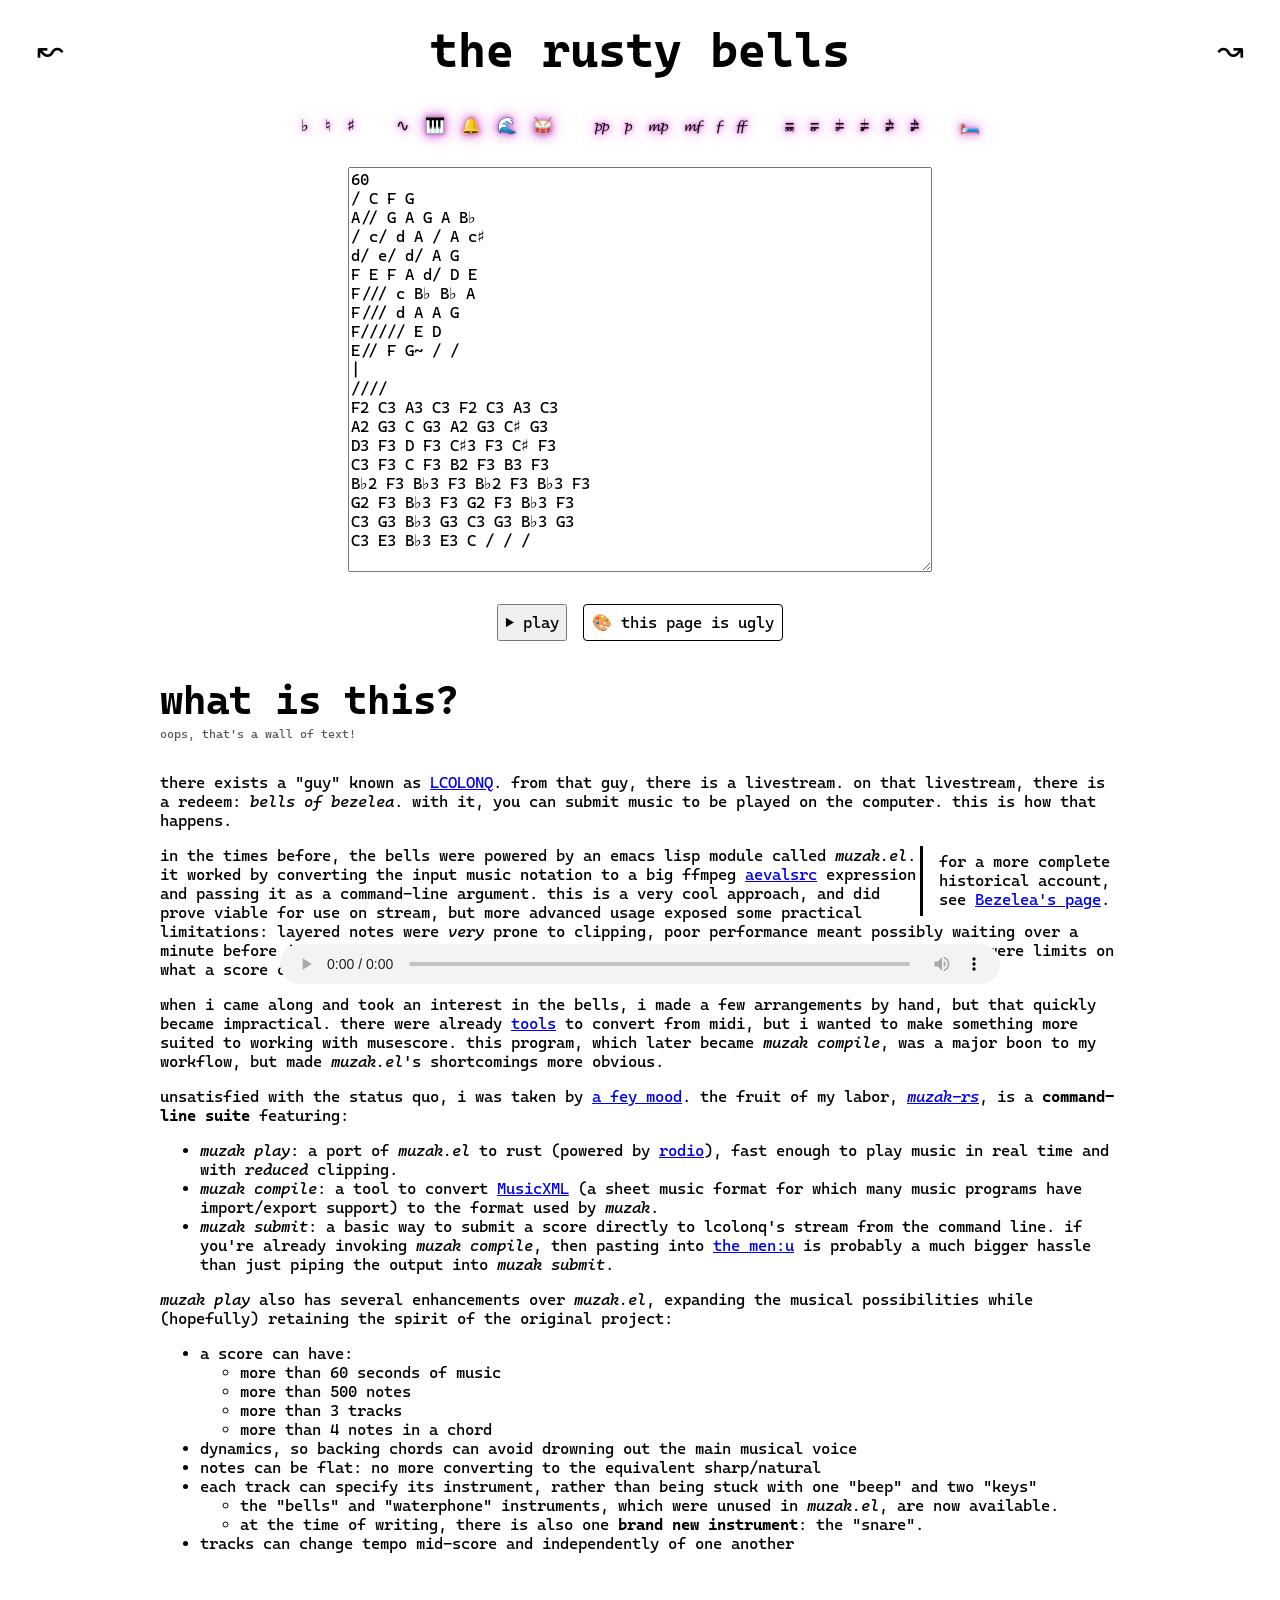
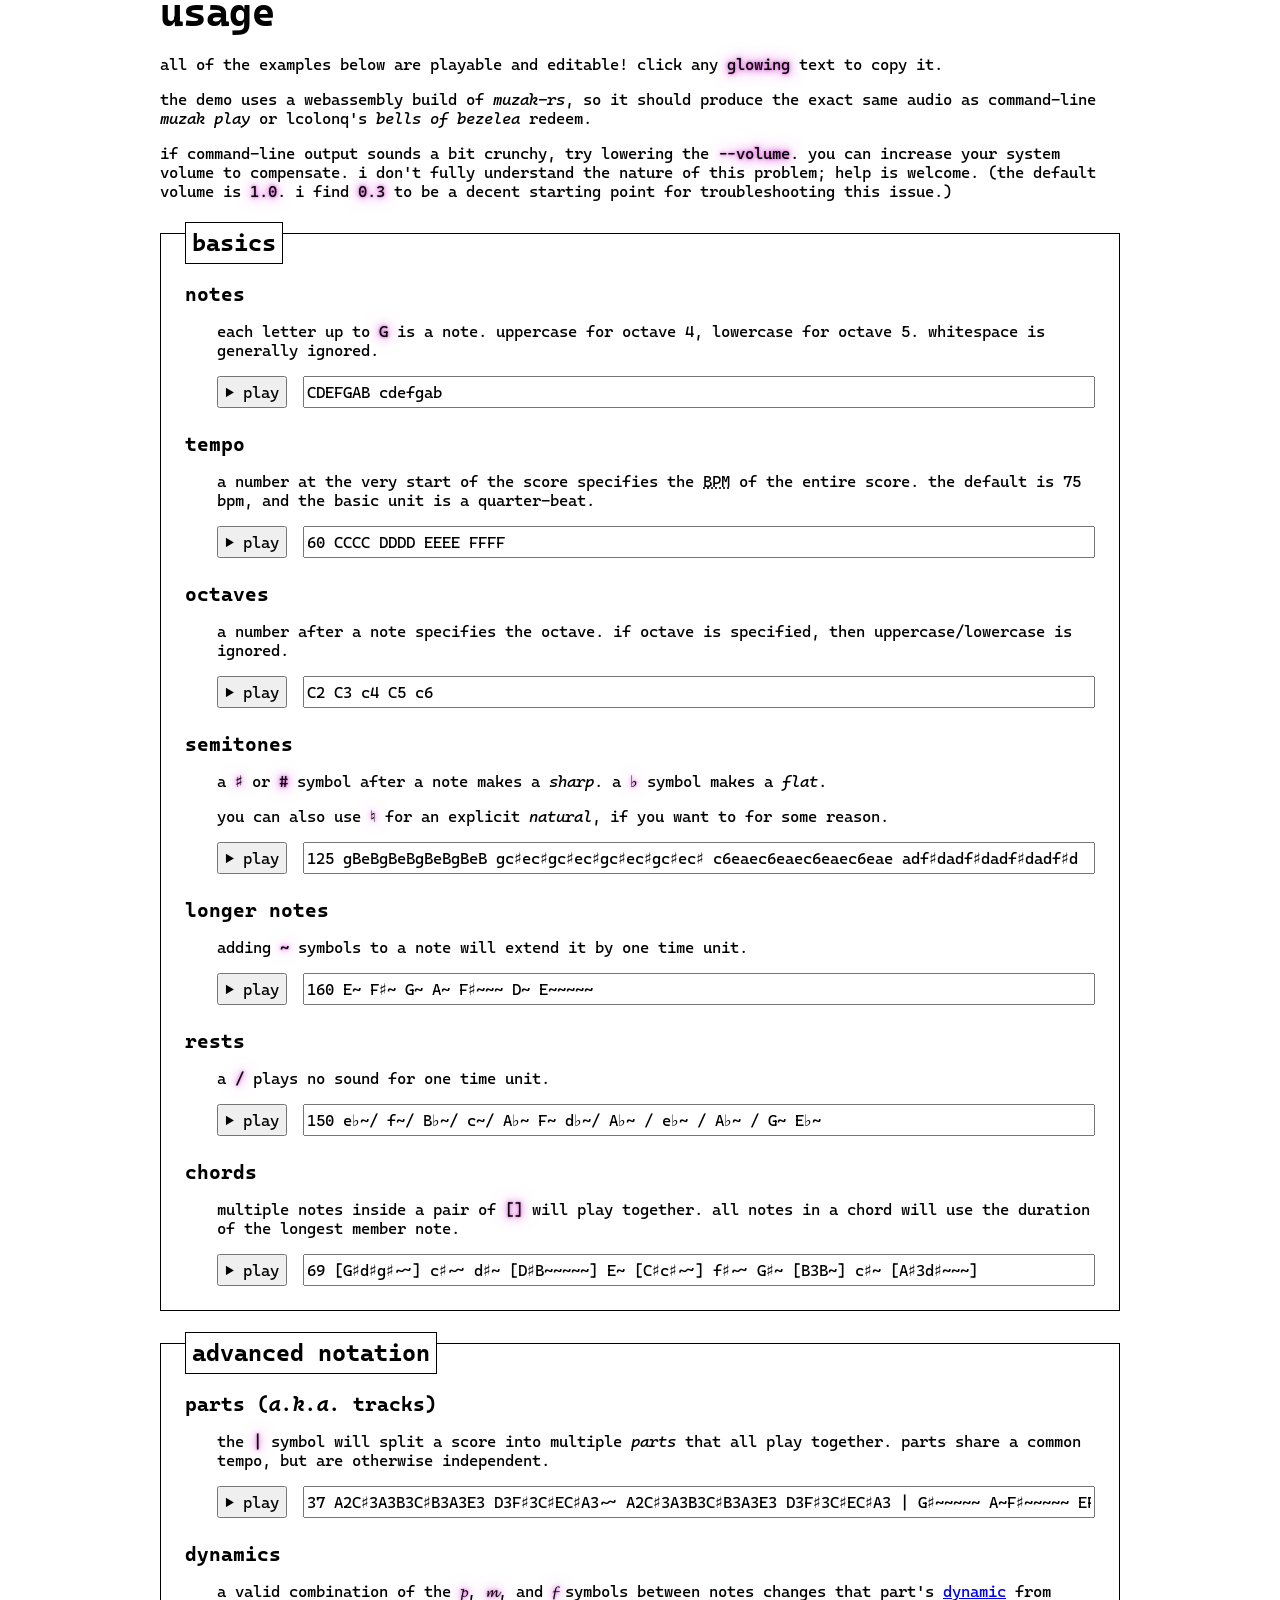
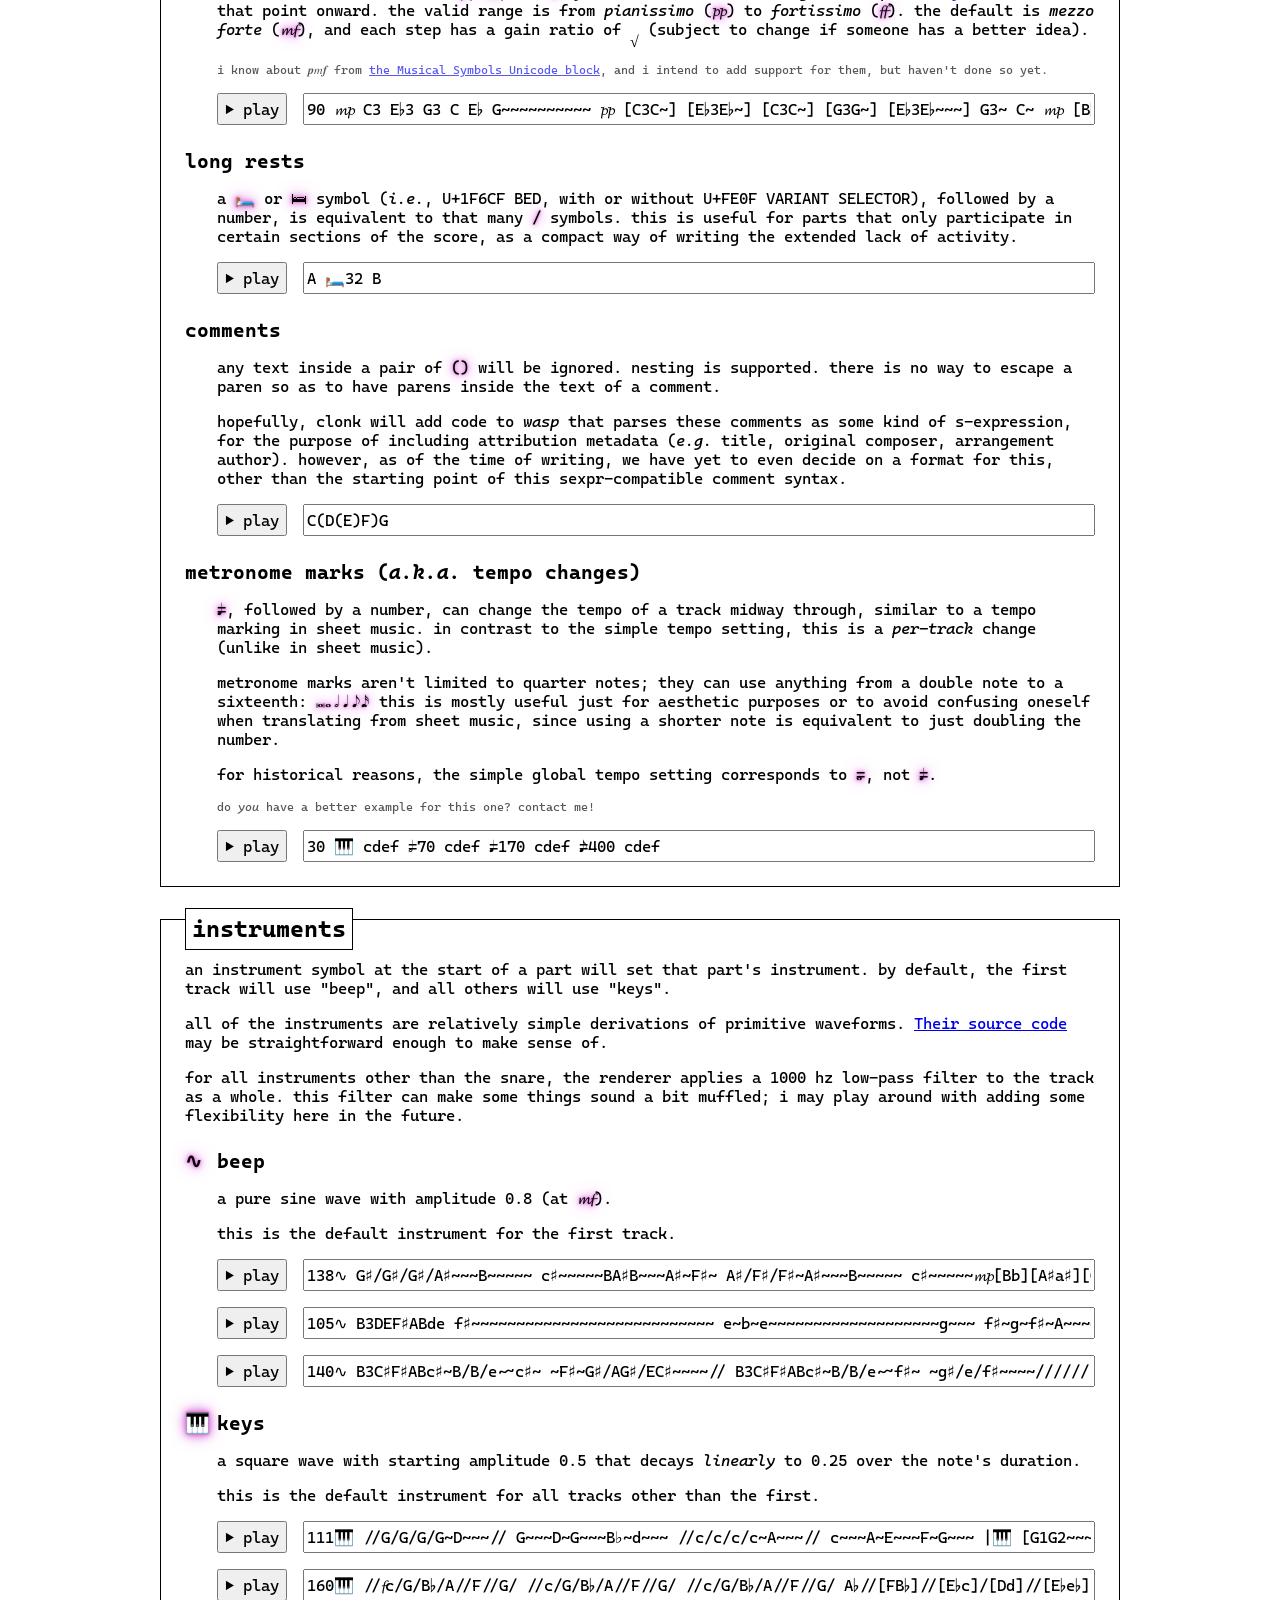
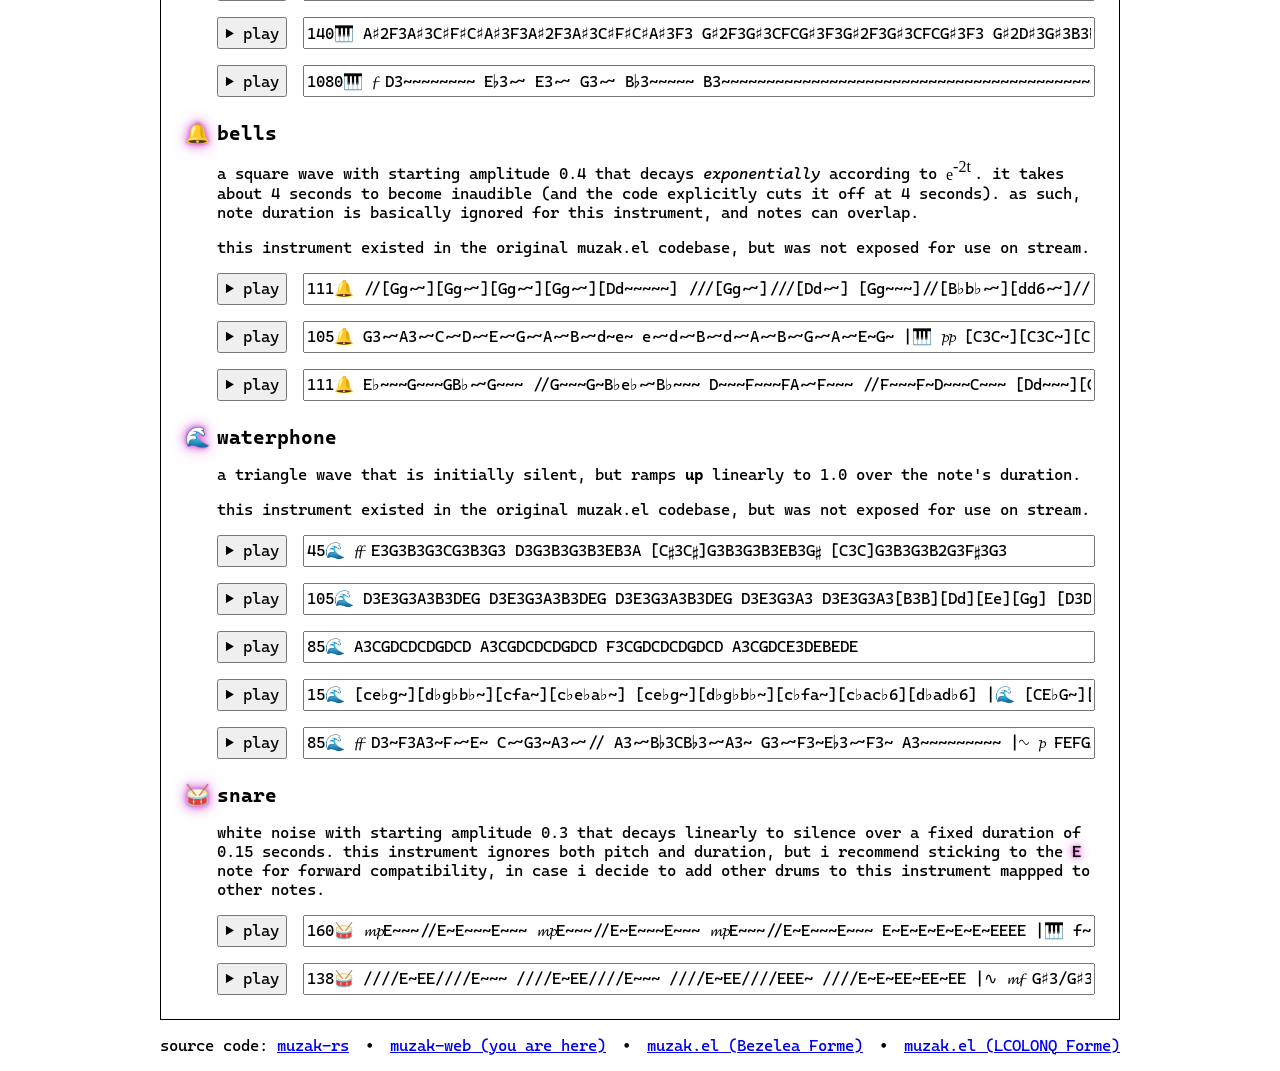
==== index.html @ d352ffe2 "update docs for muzak 2.3" ====
<!DOCTYPE html>
<html lang="en">

<head>
  <meta charset="utf-8" />
  <meta name="viewport" content="width=device-width" />

  <link rel="stylesheet" href="./screen.css" />

  <title>Mystifying the Bells</title>

  <script type="module">
    import * as stuff from "./index.js";
    Object.assign(window, stuff);

    if (score.value === score.defaultValue) {
      // remove leading whitespace from the score,
      // so that it can look nice in this source file
      score.value = score.value.replaceAll(/^ +/gm, '').trim();
    }
  </script>

  <noscript>
    <style>
      .interactive {
        display: none !important;
      }
      [role="toolbar"]:has(#show-visual-settings) {
        position: fixed;
        z-index: 100;
        inset: auto 1em 0 auto;
      }
    </style>
  </noscript>
</head>

<body>
  <header>
    <a
      href="https://pub.colonq.computer/~llll/cgi-bin/ring?me=the0x539&offset=-1"
      rel="prev"
    >↜</a>
    <h1>The Rusty Bells</h1>
    <a
      href="https://pub.colonq.computer/~llll/cgi-bin/ring?me=the0x539&offset=1"
      rel="next"
    >↝</a>
  </header>

  <audio controls></audio>

  <main>
    <div role="toolbar" class="palette interactive">
      <mark>♭</mark>
      <mark>♮</mark>
      <mark>♯</mark>
      &nbsp;
      <mark>∿</mark>
      <mark>🎹</mark>
      <mark>🔔</mark>
      <mark>🌊</mark>
      <mark>🥁</mark>
      &nbsp;
      <mark>𝓹𝓹</mark>
      <mark>𝓹</mark>
      <mark>𝓶𝓹</mark>
      <mark>𝓶𝓯</mark>
      <mark>𝓯</mark>
      <mark>𝓯𝓯</mark>
      &nbsp;
      <mark>𝅜=</mark>
      <mark>𝅝=</mark>
      <mark>𝅗𝅥=</mark>
      <mark>𝅘𝅥=</mark>
      <mark>𝅘𝅥𝅮=</mark>
      <mark>𝅘𝅥𝅯=</mark>
      &nbsp;
      <mark>🛏️</mark>
    </div>

    <textarea id="score" rows="21" cols="60" spellcheck="false" class="interactive">
      60
      / C F G
      A// G A G A B♭
      / c/ d A / A c♯
      d/ e/ d/ A G
      F E F A d/ D E
      F/// c B♭ B♭ A
      F/// d A A G
      F///// E D
      E// F G~ / /
      |
      ////
      F2 C3 A3 C3 F2 C3 A3 C3
      A2 G3 C G3 A2 G3 C♯ G3
      D3 F3 D F3 C♯3 F3 C♯ F3
      C3 F3 C F3 B2 F3 B3 F3
      B♭2 F3 B♭3 F3 B♭2 F3 B♭3 F3
      G2 F3 B♭3 F3 G2 F3 B♭3 F3
      C3 G3 B♭3 G3 C3 G3 B♭3 G3
      C3 E3 B♭3 E3 C / / /
    </textarea>

    <div role="toolbar">
      <button onclick="play(score.value)" class="interactive">▶ Play</button>
      <label class="pseudo-button">
        🎨 This page is ugly
        <input type="checkbox" id="show-visual-settings" class="hidden" />
      </label>
    </div>

    <div role="toolbar" id="visual-settings">
      <fieldset role="radiogroup">
        <label>
          <input tabindex="-1" type="radio" id="theme-dark" name="theme" />
          🌙Dark
        </label>
        <label>
          <input type="radio" id="theme-system" name="theme" checked />
          🪐System
        </label>
        <label>
          <input type="radio" id="theme-light" name="theme" />
          ☀️Light
        </label>
      </fieldset>

      <label>
        <input type="checkbox" id="lowercase" checked />
        Lowercase
      </label>

      <label class="interactive">
        Font:
        <input type="text" id="fontbox" list="fontlist" onclick="addLocalFonts(fontlist)" oninput="updateFont(this.value)" />
        <datalist id="fontlist">
          <option value="sans-serif"></option>
          <option value="serif"></option>
          <option value="monospace"></option>
        </datalist>
      </label>
    </div>

    <section>
      <h2>What is this?</h2>
      <small>Oops, that's a wall of text!</small>

      <p>
        There exists a "guy" known as <a href="https://colonq.computer">LCOLONQ</a>.
        From that guy, there is a livestream.
        On that livestream, there is a redeem: <cite>Bells of Bezelea</cite>.
        With it, you can submit music to be played on the computer.
        This is how that happens.
      </p>

      <aside>
        For a more complete historical account, see <a href="/~bezelea/bells/">Bezelea's page</a>.
      </aside>
      <p>
        In the times before, the Bells were powered by an Emacs Lisp module called <cite>muzak.el</cite>.
        It worked by converting the input music notation to a big FFmpeg
        <a href="https://ffmpeg.org/ffmpeg-filters.html#aevalsrc">aevalsrc</a> expression and passing it as a command-line argument.
        This is a very cool approach, and did prove viable for use on stream,
        but more advanced usage exposed some practical limitations:
        Layered notes were <em>very</em> prone to clipping,
        poor performance meant possibly waiting over a minute before it would start playing on stream,
        and to try and mitigate these issues, there were limits on what a score could contain.
      </p>
      <p>
        When I came along and took an interest in the bells,
        I made a few arrangements by hand, but that quickly became impractical.
        There were already <a href="/~prod/toy/dbkai/">tools</a> to convert from MIDI,
        but I wanted to make something more suited to working with MuseScore.
        This program, which later became <cite>muzak compile</cite>,
        was a major boon to my workflow,
        but made <cite>muzak.el</cite>'s shortcomings more obvious.
      </p>
      <p>
        Unsatisfied with the status quo, I was taken by <a href="https://dwarffortresswiki.org/index.php/Strange_mood">a fey mood</a>.
        The fruit of my labor, <cite><a href="https://github.com/The0x539/muzak/">muzak-rs</a></cite>,
        is a <strong>command-line suite</strong> featuring:
        <ul>
          <li>
            <cite>muzak play</cite>:
            A port of <cite>muzak.el</cite> to Rust (powered by <a href="https://crates.io/crates/rodio">rodio</a>),
            fast enough to play music in real time and with <em>reduced</em> clipping.
          </li>
          <li>
            <cite>muzak compile</cite>:
            A tool to convert <a href="https://www.musicxml.com/">MusicXML</a>
            (a sheet music format for which many music programs have import/export support)
            to the format used by <cite>Muzak</cite>.
          </li>
          <li>
            <cite>muzak submit</cite>:
            A basic way to submit a score directly to LCOLONQ's stream from the command line.
            If you're already invoking <cite>muzak compile</cite>, then pasting into <a href="https://secure.colonq.computer/menu">the men:u</a>
            is probably a much bigger hassle than just piping the output into <cite>muzak submit</cite>.
          </li>
        </ul>
      </p>
      <p>
        <cite>muzak play</cite> also has several enhancements over <cite>muzak.el</cite>,
        expanding the musical possibilities while (hopefully) retaining the spirit of the original project:
        <ul>
          <li>
            A score can have:
            <ul>
              <li>More than 60 seconds of music</li>
              <li>More than 500 notes</li>
              <li>More than 3 tracks</li>
              <li>More than 4 notes in a chord</li>
            </ul>
          </li>
          <li>Dynamics, so backing chords can avoid drowning out the main musical voice</li>
          <li>Notes can be flat: no more converting to the equivalent sharp/natural</li>
          <li>
            Each track can specify its instrument, rather than being stuck with one "beep" and two "keys"
            <ul>
              <li>
                The "bells" and "waterphone" instruments, which were unused in <cite>muzak.el</cite>,
                are now available.
              </li>
              <li>
                At the time of writing, there is also one <strong>brand new instrument</strong>: the "snare".
              </li>
            </ul>
          </li>
          <li>Tracks can change tempo mid-score and independently of one another</li>
        </ul>
      </p>
    </section>

    <section>
      <h2>Usage</h2>

      <p class="interactive">
        All of the examples below are playable and editable!
        Click any <mark>glowing</mark> text to copy it.
      </p>
      <noscript>
        <p>
          With JavaScript enabled, this page has an interactive demo at the top,
          as well as a mini editor+player for each example.
        </p>
      </noscript>
      <p>
        The demo uses a WebAssembly build of <cite>muzak-rs</cite>,
        so it should produce the exact same audio as command-line <cite>muzak play</cite>
        or LCOLONQ's <cite>Bells of Bezelea</cite> redeem.
      </p>
      <p>
        If command-line output sounds a bit crunchy, try lowering the <mark>--volume</mark>.
        You can increase your system volume to compensate.
        I don't fully understand the nature of this problem; help is welcome.
        (The default volume is <mark>1.0</mark>. I find <mark>0.3</mark> to be a decent starting point for troubleshooting this issue.)
      </p>

      <section>
        <h3>Basics</h3>

        <section>
          <h4>Notes</h4>
          <p>
            Each letter up to <mark>G</mark> is a note.
            Uppercase for octave 4, lowercase for octave 5.
            Whitespace is generally ignored.
          </p>
          <code>CDEFGAB cdefgab</code>
        </section>

        <section>
          <h4>Tempo</h4>
          <p>
            A number at the very start of the score specifies the <abbr title="beats per minute">BPM</abbr> of the entire score.
            The default is 75 BPM, and the basic unit is a quarter-beat.
          </p>
          <code>60 CCCC DDDD EEEE FFFF</code>
        </section>

        <section>
          <h4>Octaves</h4>
          <p>
            A number after a note specifies the octave.
            If octave is specified, then uppercase/lowercase is ignored.
          </p>
          <code>C2 C3 c4 C5 c6</code>
        </section>

        <section>
          <h4>Semitones</h4>
          <p>
            A <mark>♯</mark> or <mark>#</mark> symbol after a note makes a <i>sharp</i>.
            A <mark>♭</mark> symbol makes a <i>flat</i>.
          </p>
          <p>
            You can also use <mark>♮</mark> for an explicit <i>natural</i>, if you want to for some reason.
          </p>
          <!-- Aerodynamic -->
          <code>
            125
            gBeBgBeBgBeBgBeB
            gc♯ec♯gc♯ec♯gc♯ec♯gc♯ec♯
            c6eaec6eaec6eaec6eae
            adf♯dadf♯dadf♯dadf♯d
          </code>
        </section>

        <section>
          <h4>Longer Notes</h4>
          <p>
            Adding <mark>~</mark> symbols to a note will extend it by one time unit.
          </p>
          <!-- The Lick -->
          <code>160 E~ F♯~ G~ A~ F♯~~~ D~ E~~~~~</code>
        </section>

        <section>
          <h4>Rests</h4>
          <p>
            A <mark>/</mark> plays no sound for one time unit.
          </p>
          <!-- Battle Against a True Hero -->
          <code>
            150
            e♭~/ f~/ B♭~/ c~/ A♭~ F~
            d♭~/ A♭~ / e♭~ / A♭~ / G~ E♭~
          </code>
        </section>

        <section>
          <h4>Chords</h4>
          <p>
            Multiple notes inside a pair of <mark>[]</mark> will play together.
            All notes in a chord will use the duration of the longest member note.
          </p>
          <!-- Pushing Onwards -->
          <code>
            69
            [G♯d♯g♯~~] c♯~~ d♯~
            [D♯B~~~~~] E~
            [C♯c♯~~] f♯~~ G♯~
            [B3B~] c♯~ [A♯3d♯~~~]
          </code>
        </section>
      </section>

      <section>
        <h3>Advanced Notation</h3>

        <section>
          <h4>Parts (<i>a.k.a.</i> Tracks)</h4>
          <p>
            The <mark>|</mark> symbol will split a score into multiple <i>parts</i> that all play together.
            Parts share a common tempo, but are otherwise independent.
          </p>
          <!-- Wet Hands -->
          <code>
            37
            A2C♯3A3B3C♯B3A3E3 D3F♯3C♯EC♯A3~~
            A2C♯3A3B3C♯B3A3E3 D3F♯3C♯EC♯A3
            |
            G♯~~~~~ A~F♯~~~~~
            EF♯G♯~~~~~
            B c♯~ F♯~~~
          </code>
        </section>

        <section>
          <h4>Dynamics</h4>
          <p>
            A valid combination of the <mark>𝓹</mark>, <mark>𝓶</mark>, and <mark>𝓯</mark> symbols between notes
            changes that part's <a href="https://en.wikipedia.org/wiki/Musical_Symbols_(Unicode_block)">dynamic</a> from that point onward.
            The valid range is from <i>pianissimo</i> (<mark>𝓹𝓹</mark>) to <i>fortissimo</i> (<mark>𝓯𝓯</mark>).
            The default is <i>mezzo forte</i> (<mark>𝓶𝓯</mark>), and each step has a gain ratio of <math><msqrt>2</msqrt></math>
            (subject to change if someone has a better idea).
          </p>
          <small>
            I know about 𝆏𝆐𝆑 from
            <a href="https://en.wikipedia.org/wiki/Musical_Symbols_(Unicode_block)">the Musical Symbols Unicode block</a>,
            and I intend to add support for them, but haven't done so yet.
          </small>
          <!-- Deep Blue -->
          <code>
            90
            𝓶𝓹 C3 E♭3 G3 C E♭ G~~~~~~~~~~
            𝓹𝓹 [C3C~] [E♭3E♭~] [C3C~] [G3G~] [E♭3E♭~~~] G3~ C~
            𝓶𝓹 [B♭2C] D3~~ D G~~~~~~~~~~
            [D3D~~~~~~~~~~~] 𝓹𝓹 [G3G] [D3D] [B♭2B♭3] [D3D]
            𝓶𝓹 A2 C♯3~~ E3 E~~~~~~~~~~
            𝓹𝓹 [E♭3E♭~~~~~~~] 𝓹 [C♯3C♯~] [E♭3E♭] [C♯3C♯~~] [E♭3E♭] [C♯3C♯]
            𝓶𝓹 G2 B♭2 D3 G3 B♭3 D~~~~ 𝓹𝓹 [D3D~] [B♭2B♭3~] [G2G3~]
            𝓶𝓹 [G2G3] [B♭2B♭3] [D3D~~~] [G3G] [B♭3B♭~~] [Dd~~~~~]
          </code>
        </section>

        <section>
          <h4>Long Rests</h4>
          <p>
            A <mark>🛏️</mark> or <mark>🛏</mark> symbol (<i>i.e.</i>, <samp>U+1F6CF BED</samp>, with or without <samp>U+FE0F VARIANT SELECTOR</samp>),
            followed by a number, is equivalent to that many <mark>/</mark> symbols.

            This is useful for parts that only participate in certain sections of the score,
            as a compact way of writing the extended lack of activity.
          </p>
          <code>A 🛏️32 B</code>
        </section>

        <section>
          <h4>Comments</h4>
          <p>
            Any text inside a pair of <mark>()</mark> will be ignored.
            Nesting is supported.
            There is no way to escape a paren so as to have parens inside the text of a comment.
          </p>
          <p>
            Hopefully, Clonk will add code to <cite>wasp</cite> that parses these comments
            as some kind of S-expression, for the purpose of including attribution metadata
            (<i>e.g.</i> title, original composer, arrangement author).
            However, as of the time of writing, we have yet to even decide on a format for this,
            other than the starting point of this sexpr-compatible comment syntax.
          </p>
          <code>C(D(E)F)G</code>
        </section>

        <section>
          <h4>Metronome Marks (<i>a.k.a.</i> Tempo Changes)</h4>
          <p>
            <mark>𝅘𝅥=</mark>, followed by a number, can change the tempo of a track midway through,
            similar to a tempo marking in sheet music.
            In contrast to the simple tempo setting, this is a <em>per-track</em> change (unlike in sheet music).
          </p>
          <p>
            Metronome marks aren't limited to quarter notes; they can use anything from a double note to a sixteenth:
            <mark>𝅜</mark>
            <mark>𝅝</mark>
            <mark>𝅗𝅥</mark>
            <mark>𝅘𝅥</mark>
            <mark>𝅘𝅥𝅮</mark>
            <mark>𝅘𝅥𝅯</mark>.
            This is mostly useful just for aesthetic purposes or to avoid confusing oneself when translating from sheet music,
            since using a shorter note is equivalent to just doubling the number.
          </p>
          <p>
            For historical reasons, the simple global tempo setting corresponds to
            <mark>𝅝=</mark>, not <mark>𝅘𝅥=</mark>.
          </p>
          <small>Do <em>you</em> have a better example for this one? Contact me!</small>
          <code>
            30
            🎹
            cdef
            𝅗𝅥=70
            cdef
            𝅘𝅥=170
            cdef
            𝅘𝅥𝅮=400
            cdef
          </code>
        </section>
      </section>

      <section>
        <h3>Instruments</h3>
        <p>
          An instrument symbol at the start of a part will set that part's instrument.
          By default, the first track will use "beep", and all others will use "keys".
        </p>
        <p>
          All of the instruments are relatively simple derivations of primitive waveforms.
          <a href="https://github.com/The0x539/muzak/blob/trunk/src/instruments.rs">Their source code</a>
          may be straightforward enough to make sense of.
        </p>
        <p>
          For all instruments other than the snare, the renderer applies a 1000 Hz low-pass filter to the track as a whole.
          This filter can make some things sound a bit muffled; I may play around with adding some flexibility here in the future.
        </p>

        <section>
          <h4><mark>∿</mark>Beep</h4>
          <p>
            A pure sine wave with amplitude 0.8 (at <mark>𝓶𝓯</mark>).
          </p>
          <p>
            This is the default instrument for the first track.
          </p>
          <!-- Pushing Onwards -->
          <code>
            138∿
            G♯/G♯/G♯/A♯~~~B~~~~~
            c♯~~~~~BA♯B~~~A♯~F♯~
            A♯/F♯/F♯~A♯~~~B~~~~~
            c♯~~~~~𝓶𝓹[Bb][A♯a♯][G♯g♯~~~][Gg~][D♯d♯~]
          </code>
          <!-- Balatro -->
          <code>
            105∿
            B3DEF♯ABde
            f♯~~~~~~~~~~~~~~~~~~~~~~~~~~~
            e~b~e~~~~~~~~~~~~~~~~~~~g~~~
            f♯~g~f♯~A~~~~~e~B~~~d♯~f♯~baf♯d♯cA
            B~~~F♯~~~~~~~G~A~
          </code>
          <!-- Rude Buster -->
          <code>
            140∿
            B3C♯F♯ABc♯~B/B/e~~c♯~
            ~F♯~G♯/AG♯/EC♯~~~~//
            B3C♯F♯ABc♯~B/B/e~~f♯~
            ~g♯/e/f♯~~~~//////
          </code>
        </section>

        <section>
          <h4><mark>🎹</mark>Keys</h4>
          <p>
            A square wave with starting amplitude 0.5 that decays
            <em>linearly</em> to 0.25 over the note's duration.
          </p>
          <p>
            This is the default instrument for all tracks other than the first.
          </p>
          <!-- Return of the Obra Dinn -->
          <code>
            111🎹
            //G/G/G/G~D~~~//
            G~~~D~G~~~B♭~d~~~
            //c/c/c/c~A~~~//
            c~~~A~E~~~F~G~~~
            |🎹
            [G1G2~~~][G3B♭3~][G1G2~][G1G2~~~][G3B♭3~][A1A2~]
            [B♭1B♭2~~~][B♭3D~][A1A2~][B♭1B♭2~~~][B♭3D~~~]
            [F1F2~~~][F3A3C~][F1F2~][F1F2~~~][F3A3C~][G1G2~]
            [A1A2~~~][E3A3C~~~][D1D2~~~][D3F3A3~~~]
          </code>
          <!-- Hammer of Justice -->
          <code>
            160🎹
            //𝓯c/G/B♭/A//F//G/
            //c/G/B♭/A//F//G/
            //c/G/B♭/A//F//G/
            A♭//[FB♭]//[E♭c]/[Dd]//[E♭e♭]//d/
            |🎹
            [CGc~~~]////////////
            [E♭B♭e♭~~~]////////////
            [Fcf~~~]////////////
            |∿🛏48
            [A♭2A♭3~~][B♭2B♭3~~][C3C~][B♭2B♭3~~~~~~~]
          </code>
          <!-- Glory -->
          <code>
            140🎹
            A♯2F3A♯3C♯F♯C♯A♯3F3A♯2F3A♯3C♯F♯C♯A♯3F3
            G♯2F3G♯3CFCG♯3F3G♯2F3G♯3CFCG♯3F3
            G♯2D♯3G♯3B3FB3G♯3D♯3G♯2D♯3G♯3B3FB3G♯3D♯3
            G2D3G3DGDG3D3G2D3G3DGDG3D3
            |∿
            c♯~~~~~~~c♯~~~d♯~~~
            f~~~~~~~d♯~~~~~~~
            d♯~~~~~~~d~~d♯~~d~
            c~~~~~~~A♯~~~~~~~
          </code>
          <!-- Deep Blue -->
          <code>
            1080🎹 𝓯
            D3~~~~~~~~ E♭3~~ E3~~ G3~~ B♭3~~~~~ B3~~~~~~~~~~~~~~~~~~~~~~~~~~~~~~~~~~~~~~~~~~~~~~~~~~~~~~~~~~~~~~~~~~~~~~~~~~~~~~~~~~~~~~~~~~~~~~~~~~~~~~~~~~~~~~~~~~~~~~~ G3~~~~~~~~~~~~~~~~~~~~~~~~~~~~~~~~~~~~~~~~~~~~~~~
            A3~~~~~~~~~~~~~~~~~~~~~~~~~~~~~~~~~~~~~~~~~~~~~~~~~~~~~~~~~~~~~~~~~~~~~~~ G3~~~~~~~~~~~~~~~~~~~~~~~~~~~~~~~~~~~~~~~~~~~~~~~~~~~~~~~~~~~~~~~~~~~~~~~ B3~~~~~~~~~~~~~~~~~~~~~~~~~~~~~~~~~~~~~~~~~~~~~~~
            A3~~~~~~~~~~~~~~~~~~~~~~~~~~~~~~~~~~~~~~~~~~~~~~~~~~~~~~~~~~~~~~~~~~~~~~~ G3~~~~~~~~~~~~~~~~~~~~~~~~~~~~~~~~~~~~~~~~~~~~~~~~~~~~~~~~~~~~~~~~~~~~~~~ //////////////////////// C3~~~~~~~~ E♭3~~ E3~~ F3~~ A♭3~~ A3~~
            A3~~~~~ B3~~~~~~~~~~~~~~~~~~~~~~~~~~~~~~~~~~~~~~~~~~~~~~~~~~~~~~~~~~~~~~~~~ A3~~~~~~~~~~~~~~~~~~~~~~~~~~~~~~~~~~~~~~~~~~~~~~~~~~~~~~~~~~~~~~~~~~~~~~~~~~~~~~~~~~~~~~~~~~~~~~~ B3~~~~~ A3~~~~~ G3~~~~~ F3~~~~~
            B3~~~~~~~~~~~~~~~~~~~~~~~~~~~~~~~~~~~~~~~~~~~~~~~~~~~~~~~~~~~~~~~~~~~~~~~~~~~~~~~~~~~~~~~~~~~~~~~~~~~~~~~~~~~~~~~~~~~~~~~~~~~~~~~~~~~~~~~~~~~~~~~~~~~~~~~~~~~~~~~~~~~~~~~~~~~~~~~~~~~~~~~~~~~~~~~
            ~~~~~~~~~~~~~~~~~~~~~~~~ A3~~~~~~~~~~~~~~~~~ B3~~~~~~~~~~~~~~~~~ A3~~~~~~~~~~~~~~~~~ B3~~~~~~~~~~~~~~~~~ A3~~~~~~~~~~~ B3~~~~~~~~~~~ A3~~~~~~~~~~~~~~~~~~~~~~~~~~~~~~~~~~~~~~~~~~~~~~~~~~~~~~~~~~~~~~~~~~~~~~~
            //////////////////////// A3~~~~~~~~~~~~~~~~~~~~~~~ B3~~~~~~~~~~~~~~~~~~~~~~~ A3~~~~~~~~~~~~~~~~~~~~~~~~~~~~~~~~~~~~~~~~~~~~~~~~~~~~~~~~~~~~~~~~~~~~~~~~~~~~~~~~~~~~~~~~~~~~~~~~~~~~~~~~~~~~~~~~~~~~~~~
            //////////////////////// G3~~~~~~~~~~~~~~~~~~~~~~~ A3~~~~~~~~~~~~~~~~~~~~~~~ G3~~~~~~~~~~~~~~~~~~~~~~~ F3~~~~~~~~~~~~~~~~~~~~~~~~~~~~~~~~~~~~~~~~~~~~~~~ E3~~~~~~~ F3~~~~~~~ E♭3~~~~~~~ D3~~~~~~~~~~~~~~~~~~~~~~~
            |🔔 𝓹𝓹
            [E3E~~~~~~~~~~~~~~~~~~~~~~~~~~~~~~~~~~~~~~~~~~~~~~~] [G3B3~~~~~~~~~~~~~~~~~~~~~~~~~~~~~~~~~~~~~~~~~~~~~~~] [G3B3~~~~~~~~~~~~~~~~~~~~~~~~~~~~~~~~~~~~~~~~~~~~~~~] [E3E~~~~~~~~~~~~~~~~~~~~~~~~~~~~~~~~~~~~~~~~~~~~~~~]
            [E3E~~~~~~~~~~~~~~~~~~~~~~~~~~~~~~~~~~~~~~~~~~~~~~~] [G3B3~~~~~~~~~~~~~~~~~~~~~~~~~~~~~~~~~~~~~~~~~~~~~~~] [G3B3~~~~~~~~~~~~~~~~~~~~~~~~~~~~~~~~~~~~~~~~~~~~~~~] [E3E~~~~~~~~~~~~~~~~~~~~~~~~~~~~~~~~~~~~~~~~~~~~~~~]
            [E3E~~~~~~~~~~~~~~~~~~~~~~~~~~~~~~~~~~~~~~~~~~~~~~~] [G3B3~~~~~~~~~~~~~~~~~~~~~~~~~~~~~~~~~~~~~~~~~~~~~~~] [G3B3~~~~~~~~~~~~~~~~~~~~~~~~~~~~~~~~~~~~~~~~~~~~~~~] [E3E~~~~~~~~~~~~~~~~~~~~~~~~~~~~~~~~~~~~~~~~~~~~~~~]
            [E3E~~~~~~~~~~~~~~~~~~~~~~~~~~~~~~~~~~~~~~~~~~~~~~~] [G3B3~~~~~~~~~~~~~~~~~~~~~~~~~~~~~~~~~~~~~~~~~~~~~~~] [G3B3~~~~~~~~~~~~~~~~~~~~~~~~~~~~~~~~~~~~~~~~~~~~~~~] [E3E~~~~~~~~~~~~~~~~~~~~~~~~~~~~~~~~~~~~~~~~~~~~~~~]
            [E3E~~~~~~~~~~~~~~~~~~~~~~~~~~~~~~~~~~~~~~~~~~~~~~~] [G3B3~~~~~~~~~~~~~~~~~~~~~~~~~~~~~~~~~~~~~~~~~~~~~~~] [G3B3~~~~~~~~~~~~~~~~~~~~~~~~~~~~~~~~~~~~~~~~~~~~~~~] [E3E~~~~~~~~~~~~~~~~~~~~~~~~~~~~~~~~~~~~~~~~~~~~~~~]
            [E3E~~~~~~~~~~~~~~~~~~~~~~~~~~~~~~~~~~~~~~~~~~~~~~~] [G3B3~~~~~~~~~~~~~~~~~~~~~~~~~~~~~~~~~~~~~~~~~~~~~~~] [G3B3~~~~~~~~~~~~~~~~~~~~~~~~~~~~~~~~~~~~~~~~~~~~~~~] [E3E~~~~~~~~~~~~~~~~~~~~~~~~~~~~~~~~~~~~~~~~~~~~~~~]
            [E3E~~~~~~~~~~~~~~~~~~~~~~~~~~~~~~~~~~~~~~~~~~~~~~~] [G3B3~~~~~~~~~~~~~~~~~~~~~~~~~~~~~~~~~~~~~~~~~~~~~~~] [G3B3~~~~~~~~~~~~~~~~~~~~~~~~~~~~~~~~~~~~~~~~~~~~~~~] [E3E~~~~~~~~~~~~~~~~~~~~~~~~~~~~~~~~~~~~~~~~~~~~~~~]
            [E3E~~~~~~~~~~~~~~~~~~~~~~~~~~~~~~~~~~~~~~~~~~~~~~~] [G3B3~~~~~~~~~~~~~~~~~~~~~~~~~~~~~~~~~~~~~~~~~~~~~~~] [G3B3~~~~~~~~~~~~~~~~~~~~~~~~~~~~~~~~~~~~~~~~~~~~~~~] [E3E~~~~~~~~~~~~~~~~~~~~~~~~~~~~~~~~~~~~~~~~~~~~~~~]
          </code>
        </section>

        <section>
          <h4><mark>🔔</mark>Bells</h4>
          <p>
            A square wave with starting amplitude 0.4 that decays <em>exponentially</em> according to
            <math>
              <msup>
                <mi>e</mi>
                <mrow>
                  <mo>-</mo>
                  <mn>2</mn>
                  <mi>t</mi>
                </mrow>
              </msup>
            </math>.
            It takes about 4 seconds to become inaudible (and the code explicitly cuts it off at 4 seconds).
            As such, note duration is basically ignored for this instrument, and notes can overlap.
          </p>
          <p>
            This instrument existed in the original muzak.el codebase, but was not exposed for use on stream.
          </p>

          <!-- Return of the Obra Dinn -->
          <code>
            111🔔
            //[Gg~~][Gg~~][Gg~~][Gg~~][Dd~~~~~]
            ///[Gg~~]///[Dd~~]
            [Gg~~~]//[B♭b♭~~][dd6~~]////
            /////////////
          </code>
          <!-- Balatro -->
          <code>
            105🔔
            G3~~A3~~C~~D~~E~~G~~A~~B~~d~e~
            e~~d~~B~~d~~A~~B~~G~~A~~E~G~
            |🎹 𝓹𝓹
            [C3C~][C3C~][C3C~][C3C~]//[C3C~]//[C3C~]//[C3C~][C3C~]//[C3C~]//
            [C3B3~][C3B3~][C3B3~][C3B3~]//[C3B3~]//[C3B3~]//[C3B3~][C3B3~]//[C3B3~]//
          </code>
          <!-- Return of the Obra Dinn (Soldiers of the Sea) -->
          <code>
            111🔔
            E♭~~~G~~~GB♭~~G~~~
            //G~~~G~B♭e♭~~B♭~~~
            D~~~F~~~FA~~F~~~
            //F~~~F~D~~~C~~~
            [Dd~~~][Gg~~~][Gg][B♭b♭~~][Gg~~~]
            //[Gg~~~][Gg~][B♭b♭][dd6~~][B♭b♭~~~]
            [Dd~~~][Ff~~~][Ff][B♭b♭~~][Ff~~~]
            //[Ff~~~][Ff~][Dd~~~][Cc~~~]
            |∿
            [E♭2B♭2~][B♭2E♭3~]E♭2~[B♭2E♭3~]E♭2~[B♭2E♭3~]E♭2~[B♭2E♭3~]
            [E♭2B♭2~][B♭2E♭3~]E♭2~[B♭2E♭3~]E♭2~[B♭2E♭3~][E♭2F3~][B♭2E♭3~]
            [D2D3~][A2D3~]D2~[A2D3~]D2~[A2D3~]D2~[A2D3~]
            [D2D3~][A2D3~]D2~[A2D3~]D2~[A2D3~]F2~[A2D3~]
            G2~[D3G3~]G2~[D3G3~]G2~[D3G3~]G2~[D3G3~]
            G2~[D3G3~]G2~[D3G3~]G2~[D3G3~]A2~[E3A3~]
            B♭2~[D3F3~]B♭2~[D3F3~]B♭2~[D3F3~]B♭2~[D3F3~]
            B♭2~[D3F3~]B♭2~[D3F3~]B♭2~[D3F3~]B♭2~[D3F3~]
          </code>
        </section>

        <section>
          <h4><mark>🌊</mark>Waterphone</h4>
          <p>
            A triangle wave that is initially silent,
            but ramps <strong>up</strong> linearly to 1.0 over the note's duration.
          </p>
          <p>
            This instrument existed in the original muzak.el codebase, but was not exposed for use on stream.
          </p>
          <!-- Deep Blue -->
          <code>
            45🌊 𝓯𝓯
            E3G3B3G3CG3B3G3
            D3G3B3G3B3EB3A
            [C♯3C♯]G3B3G3B3EB3G♯
            [C3C]G3B3G3B2G3F♯3G3
          </code>
          <!-- Balatro -->
          <code>
            105🌊
            D3E3G3A3B3DEG D3E3G3A3B3DEG D3E3G3A3B3DEG D3E3G3A3
            D3E3G3A3[B3B][Dd][Ee][Gg] [D3D][E3E][G3G][A3A][B3B][Dd][Ee][Gg][D3D] [E3E][G3G][A3A][B3B][Dd][Ee][Gg] //
          </code>
          <!-- Dark Sanctuary -->
          <code>
            85🌊
            A3CGDCDCDGDCD
            A3CGDCDCDGDCD
            F3CGDCDCDGDCD
            A3CGDCE3DEBEDE
          </code>
          <!-- Severance -->
          <code>
            15🌊
            [ce♭g~][d♭g♭b♭~][cfa~][c♭e♭a♭~]
            [ce♭g~][d♭g♭b♭~][c♭fa~][c♭ac♭6][d♭ad♭6]
            |🌊
            [CE♭G~][D♭G♭B♭~][CFA~][C♭E♭A♭~]
            [CE♭G~][D♭G♭B♭~][C♭FA~][C♭Ac♭][D♭Ad♭]
          </code>
          <!-- Third Sanctuary -->
          <code>
            85🌊 𝓯𝓯
            D3~F3A3~F~~E~
            C~~G3~A3~~//
            A3~~B♭3CB♭3~~A3~
            G3~~F3~E♭3~~F3~
            A3~~~~~~~~~
            |∿ 𝓹
            FEFGAFEFGA
            FEFGAFEFGA
            E♭DE♭FGE♭DE♭FG
            E♭DE♭FGE♭DE♭FG
            🛏10
            |∿ 𝓹
            D3A3DEFDCD3G3A3
            D3A3DEFDCD3G3A3
            C3G3CDE♭CB♭3C3F3G3
            C3G3CDE♭CB♭3C3F3G3
            D3A3DEFDCD3G3A3
          </code>
        </section>

        <section>
          <h4><mark>🥁</mark>Snare</h4>
          <p>
            White noise with starting amplitude 0.3 that decays linearly to silence over a fixed duration of 0.15 seconds.
            This instrument ignores both pitch and duration,
            but I recommend sticking to the <mark>E</mark> note for forward compatibility,
            in case I decide to add other drums to this instrument mappped to other notes.
          </p>
          <!-- Gravity Falls -->
          <code>
            160🥁
            𝓶𝓹E~~~//E~E~~~E~~~
            𝓶𝓹E~~~//E~E~~~E~~~
            𝓶𝓹E~~~//E~E~~~E~~~
            E~E~E~E~E~E~EEEE
            |🎹
            f~d~A~d~f~d~A~d~
            f~c~A~c~f~c~A~c~
            e~c♯~A~c♯~e~c♯~A~c♯~
            e~c♯~A~c♯~e~c♯~a~~~
            |🎹
            [D3F3A3~~~~~~~~~~~~~~~]
            [F3A3C~~~~~~~~~~~~~~~]
            [A3C♯E~~~~~~~~~~~~~~~]
            🛏16
          </code>
          <!-- Pushing Onwards -->
          <code>
            138🥁
            ////E~EE////E~~~
            ////E~EE////E~~~
            ////E~EE////EEE~
            ////E~E~EE~EE~EE
            |∿ 𝓶𝓯
            G♯3/G♯3/G♯3/A♯3~~~B3~~~~~
            C♯~~~~~B3A♯3B3~~~A♯3~F♯3~
            G♯3/G♯3/G♯3/A♯3~~~B3~~~~~
            C♯~~~~~B3A♯3B3~~~A♯3~F♯3~
            |🎹 𝓶𝓹 [G♯d♯~~~][G♯d♯~][G♯d♯][G♯d♯~][G♯d♯][G♯d♯~~~][G♯d♯][G♯c♯]
            [G♯e~~~][G♯e~][G♯e][G♯e~][G♯e][G♯e~~~][G♯e][G♯d]
            [G♯d♯~~~][G♯d♯~][G♯d♯][G♯d♯~][G♯d♯][G♯d♯~~~][G♯d♯][G♯c♯]
            [G♯e~~~][G♯e~][G♯e][G♯e~][G♯e][G♯e~][c♯f♯~~~]
            |🎹 𝓹𝓹
            G♯2/G♯3D♯3G♯2/G♯3D♯3G♯2/G♯3D♯3G♯2/G♯3D♯3
            E2/E3B2E2/E3B2E2/E3B2E2/E3B2
            G♯2/G♯3D♯3G♯2/G♯3D♯3G♯2/G♯3D♯3G♯2/G♯3D♯3
            E2/E3B2E2/E3B2E2/E3B2E2/E3B2
          </code>
        </section>
      </section>
    </section>
  </main>

  <footer>
    Source code:
    <ul>
      <li><a href="https://github.com/the0x539/muzak">muzak-rs</a></li>
      <li><a href="https://github.com/the0x539/muzak-web">muzak-web (you are here)</a></li>
      <li><a href="https://codeberg.org/bezelea/muzak/src/branch/main/muzak.el">muzak.el (Bezelea Forme)</a></li>
      <li><a href="https://github.com/lcolonq/wasp/blob/master/src/contrib/bezelea-muzak.el">muzak.el (LCOLONQ Forme)</a></li>
    </ul>
  </footer>
</body>

</html>
---- screen.css ----
@import url('https://fonts.googleapis.com/css2?family=Cascadia+Code:ital@0;1&display=swap');

* {
  box-sizing: border-box;
  font-size: 1em;
  font-family: inherit;
  text-transform: inherit;
}

math {
  font-family: initial;
}

:root {
  font-family: "Cascadia Code", monospace, sans-serif;
  font-size: 16px;
  color-scheme: light dark;

  &:has(#theme-dark:checked) {
    color-scheme: only dark;
  }

  &:has(#theme-light:checked) {
    color-scheme: only light;
  }

  &:has(#lowercase:checked) {
    text-transform: lowercase;
  }

  &:has(#show-visual-settings:not(:checked)) #visual-settings {
    display: none;
  }
}

input, textarea, a, code, abbr, samp, mark, .copy-anim {
  text-transform: none;
}

cite, input, textarea, code {
  font-family: "Cascadia Code", monospace, sans-serif;
}

.hidden {
  display: none !important;
}

body {
  margin: 0;
  display: grid;
  grid-template-rows: min-content auto min-content;
  min-height: 100vh;
}

main {
  height: 100%;
  display: flex;
  margin-inline: 1em;

  flex-direction: column;
  justify-content: center;
  align-items: center;
}

audio {
  position: fixed;
  z-index: 100;
  opacity: 1;
  left: 50%;
  bottom: 1em;
  width: min(100vw, 720px);
  max-height: 40px;

  translate: -50% 0;

  transition: translate 0.2s ease-out;
  &:not([src]) {
    translate: -50% 100px;
  }
}

audio[src] ~ footer {
  margin-block-end: 3rem;
}

h2 {
  font-size: 2.5rem;
}

code {
  border: 1px solid ButtonBorder;
  display: block;
  height: 2em;
  line-height: calc(2em - 2px);
  overflow-x: auto;
  text-wrap: nowrap;
  background: ButtonFace;
  vertical-align: middle;
  padding-inline: 2px;
  border-radius: 2px;
  margin-block-start: 1em;
}

mark {
  cursor: pointer;
  background: none;
  color: inherit;
  --glow: orchid;
  text-shadow:
    0 0 2px var(--glow),
    0 0 4px var(--glow),
    0 0 8px var(--glow),
    0 0 16px var(--glow);
}

.copy-anim {
  pointer-events: none;
  position: absolute;

  animation: 1s ease-out 1 forwards copy-anim;
}

@keyframes copy-anim {
  to {
    translate: 0 -50px;
    scale: 3;
    opacity: 0;
  }
}

aside {
  float: inline-end;
  width: 200px;
  margin-inline-start: 0.25em;
  border-inline-start: 3px solid currentColor;
  padding-inline-start: 1em;
  padding-block: 0.4em;
}

small {
  font-size: 0.75rem;
  opacity: 0.65;
  display: block;
}

section:has(> h2:first-child) {
  max-width: 960px;

  h2 {
    margin-block: 0.5em;
  }

  h2 + small {
    position: relative;
    top: -1rem;
  }
}

section:has(> h3:first-child) {
  border: 1px solid ButtonBorder;
  position: relative;
  padding: 1.5em;
  margin-block: 2em 0;

  h3 {
    font-size: 1.5rem;
    position: absolute;
    top: -0.5em;
    margin: 0;
    padding: 0.25em;
    border: inherit;
    background: Canvas;
  }
}

section:has(> h4:first-child) {
  margin-block-start: 1.5em;

  flex-wrap: wrap;
  row-gap: 0.5em;
  
  h4 {
    font-size: 1.25rem;
    margin-block: 0;

    mark {
      width: 2rem;
      display: inline-block;
    }
  }

  > :not(h4) {
    margin-inline-start: 2rem;
  }

  p {
    margin-block: 1em;
  }

  div {
    margin-block-start: 1em;

    display: flex;
    gap: 1em;

    input {
      height: 2em;
      vertical-align: middle;
      flex-grow: 1;
    }

    button {
      height: 2em;
      vertical-align: middle;
    }
  }
}

textarea {
  min-height: 100px;
  min-width: 50px;
  max-width: 90vw;
  margin-block: 1rem;
}

header {
  display: flex;
  align-items: center;
  width: 100%;
  height: 100px;
  justify-content: space-between;
  background-color: Field;

  h1 {
    font-size: calc(min(3rem, 4vw));
    text-wrap: nowrap;
    margin: 0;
  }

  a {
    display: flex;
    justify-content: center;
    align-items: center;
    width: 100px;
    height: 100px;
    font-size: 2rem;
    text-decoration: none;
    color: inherit;
  }
}

footer {
  padding: 1em;
  text-align: center;

  ul {
    display: inline-flex;
    flex-wrap: wrap;
    justify-content: space-around;
    padding: 0;
    margin: 0;

    li {
      list-style: none;

      a {
        text-wrap: nowrap;
      }

      &:not(:last-child)::after {
        display: inline;
        content: '•';
        margin: 1em;
      }
    }
  }
}

[role="toolbar"] {
  width: max-content;

  display: flex;
  margin-block: 1rem;
  gap: 1em;
}

[role="radiogroup"] {
  display: flex;
  border: none;
  padding: 0;

  label {
    &:not(:first-child) {
      border-top-left-radius: 0;
      border-bottom-left-radius: 0;
    }

    &:not(:last-child) {
      border-top-right-radius: 0;
      border-bottom-right-radius: 0;
    }

    input {
      opacity: 0;
      position: absolute;
    }
  }
}

label:has(input) {
  user-select: none;
  border: 1px solid ButtonBorder;
  padding: 0.5em;
  border-radius: 4px;
}

label:has(input:is([type="radio"], [type="checkbox"])) {
  &:has(:checked) {
    background: light-dark(#e7e7f7, #334);
  }
  &:hover, &:has(:focus-visible) {
    background: light-dark(#eef, #272734);
    &:has(input:checked) {
      background: light-dark(#d6d6ef, #445);
    }
  }
  &:active:active:active {
    background: light-dark(#cce, #557);
  }
}

#visual-settings {
  border: 1px solid ButtonBorder;
  padding: 1em;
  display: flex;
  align-items: center;

  input[type="text"] {
    background: none;
    border: none;
    outline: none;
    border-bottom: 2px solid ButtonBorder;
    height: 1rem;
    font-size: 0.8rem;
  }
}
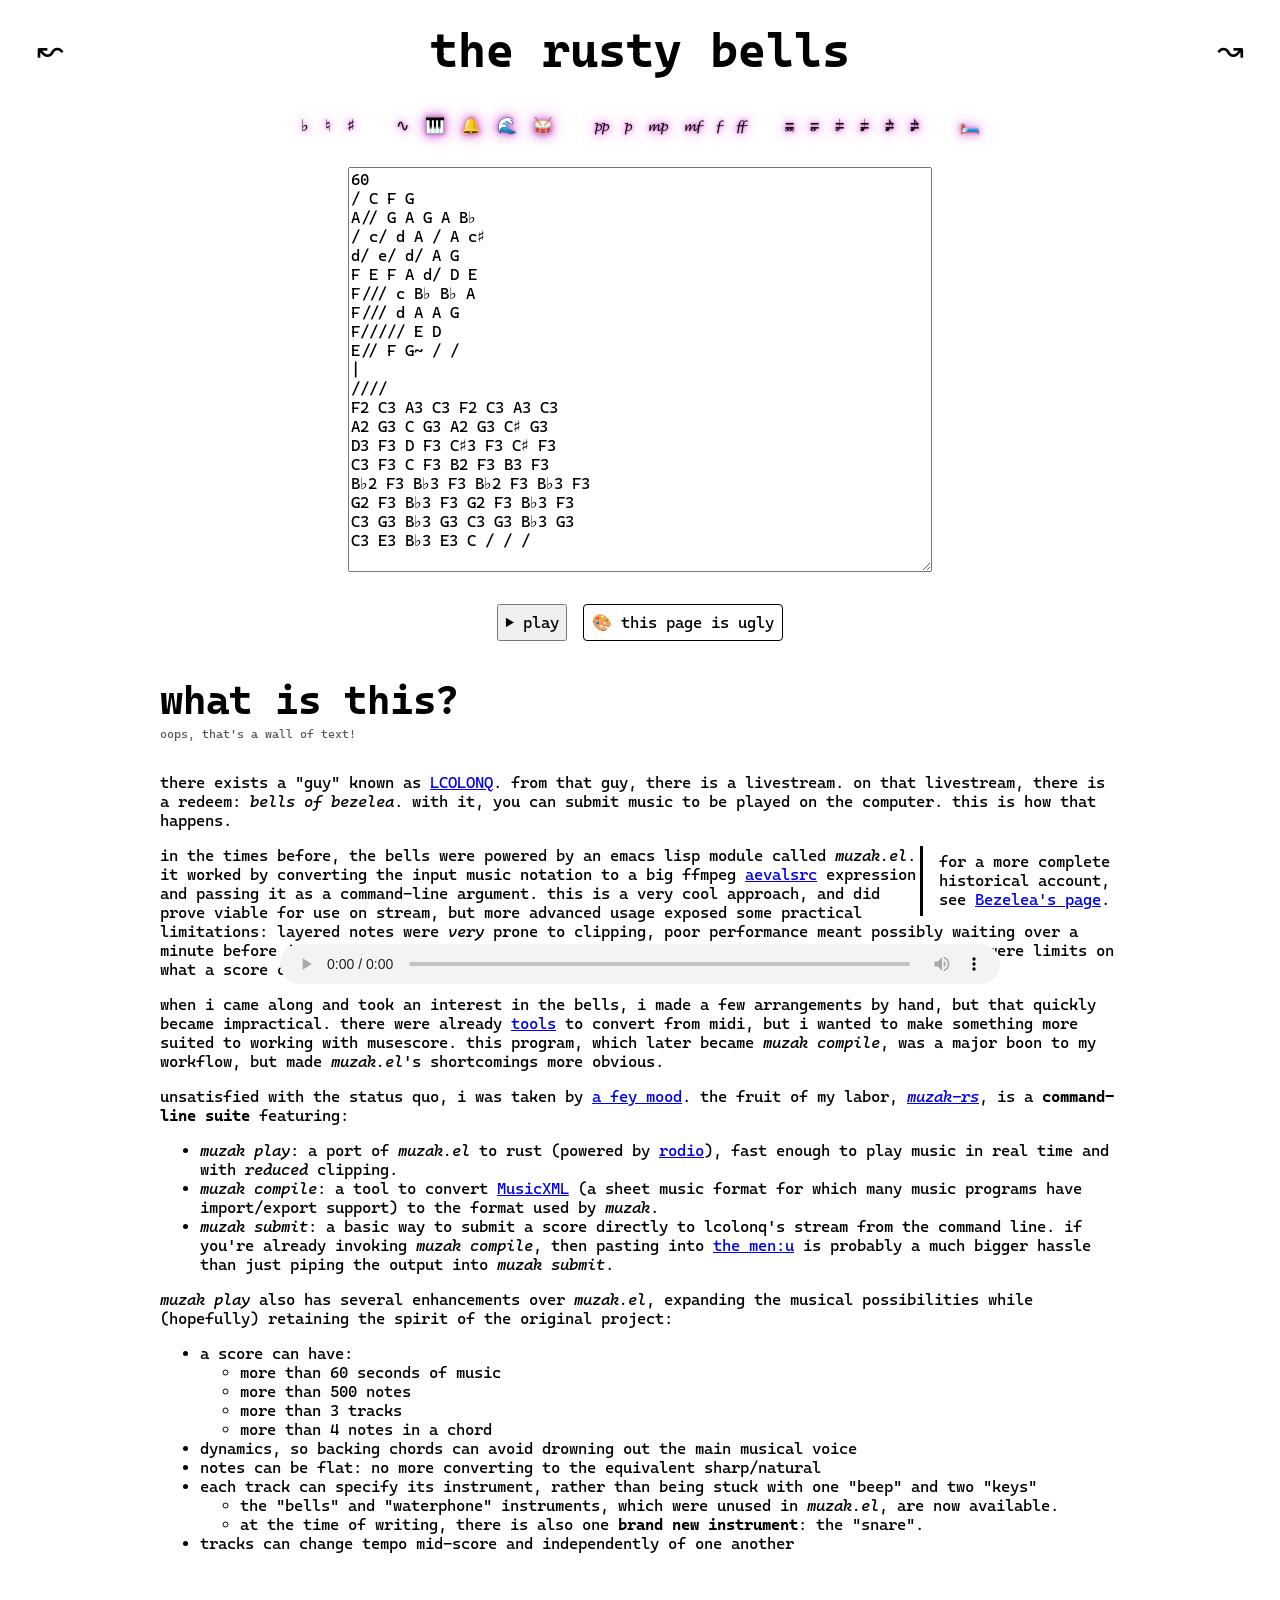
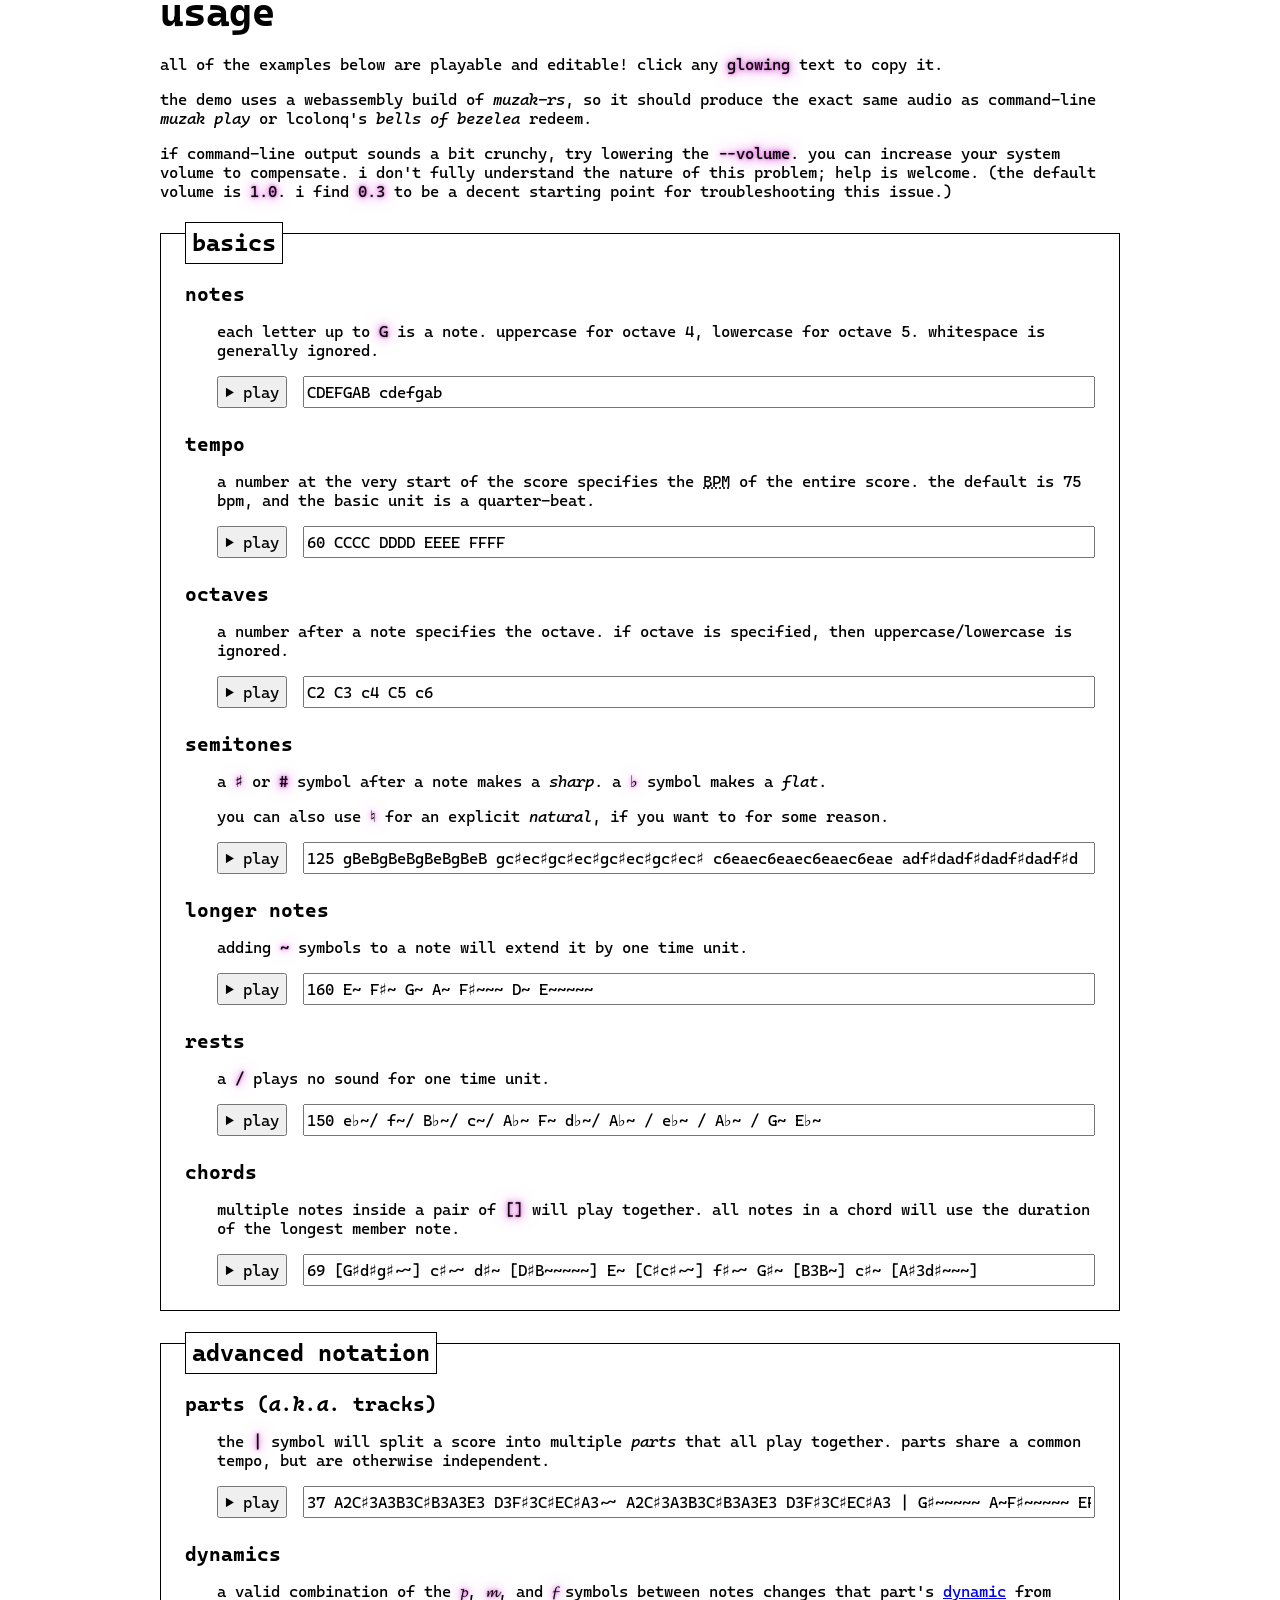
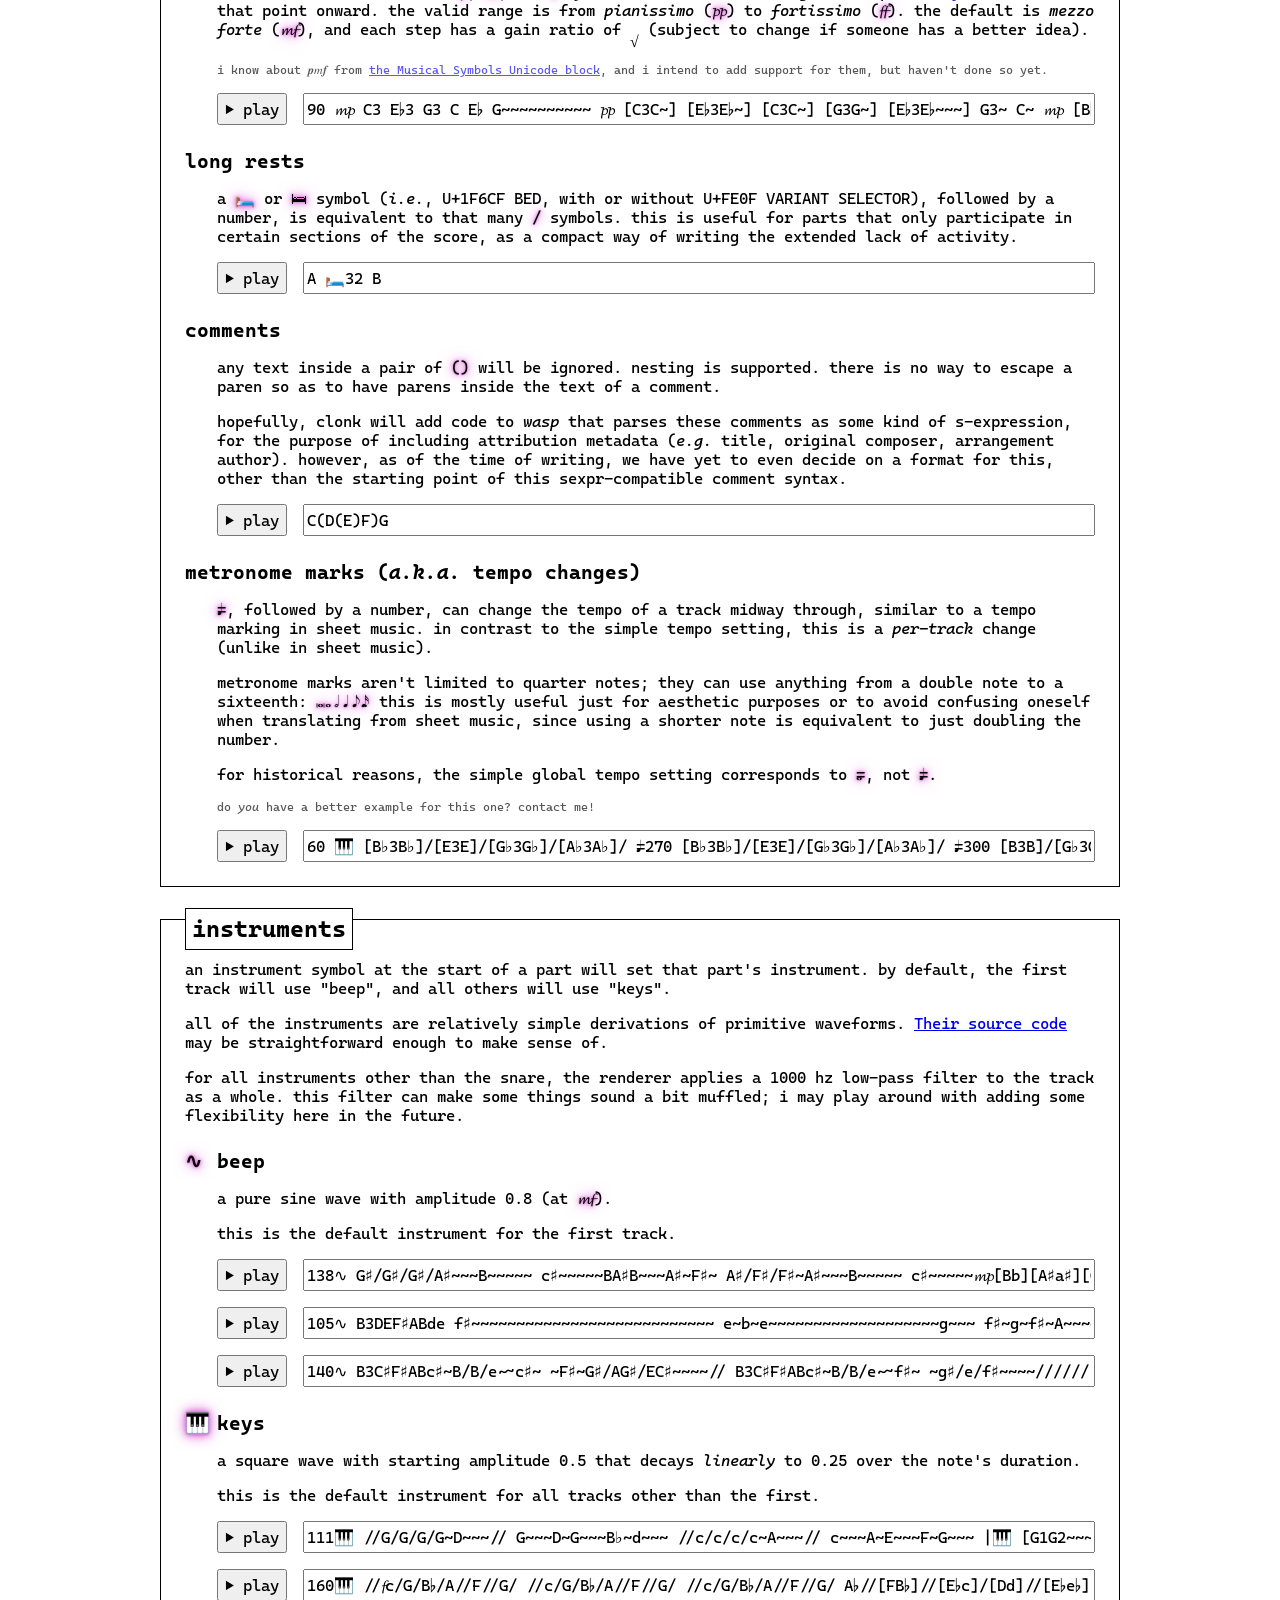
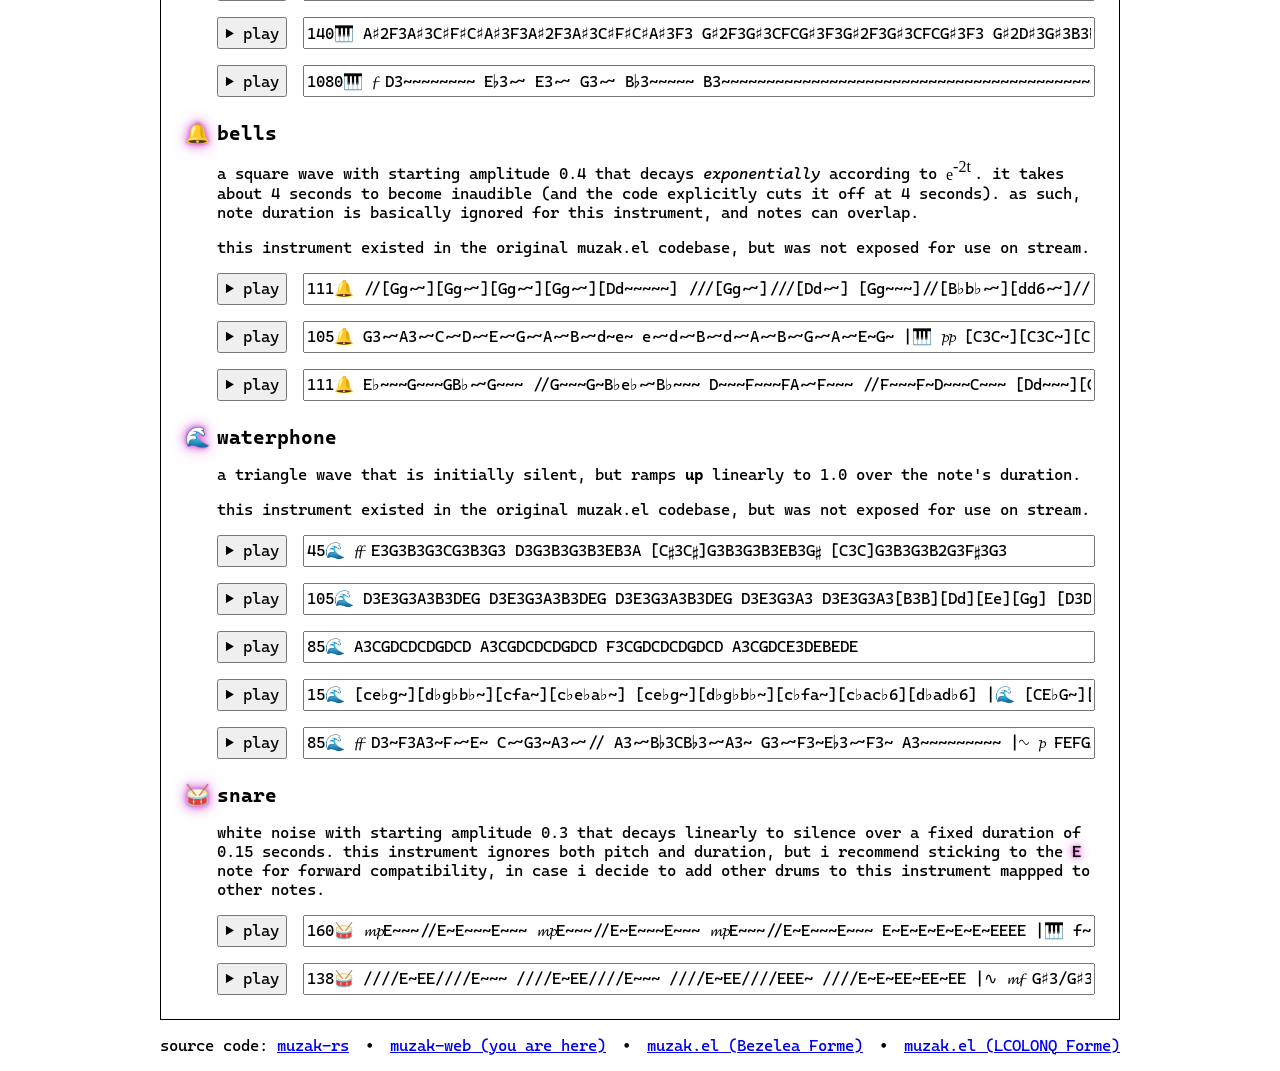
==== commit 3c50eb3e: "change example for metronome marks" ====
--- a/index.html
+++ b/index.html
@@ -447,15 +447,32 @@
           </p>
           <small>Do <em>you</em> have a better example for this one? Contact me!</small>
           <code>
-            30
+            60
             🎹
-            cdef
-            𝅗𝅥=70
-            cdef
-            𝅘𝅥=170
-            cdef
-            𝅘𝅥𝅮=400
-            cdef
+            [B♭3B♭]/[E3E]/[G♭3G♭]/[A♭3A♭]/
+            𝅘𝅥=270
+            [B♭3B♭]/[E3E]/[G♭3G♭]/[A♭3A♭]/
+            𝅘𝅥=300
+            [B3B]/[G♭3G♭]/[A♭3A♭]/[B♭3B♭]/
+            𝅘𝅥=350
+            [B3B]/[G♭3G♭]/[A♭3A♭]/[B♭3B♭]/
+            𝅘𝅥=400
+            [B3B]/[G♭3G♭]/[A♭3A♭]/[B3B]/
+            𝅘𝅥=450
+            [B3B]/[G♭3G♭]/[A♭3A♭]/[B3B]/
+            𝅘𝅥=500
+            [D♭d♭]/[A♭3A♭]/[B♭3B♭]/[B3B]/
+            𝅘𝅥=550
+            [D♭d♭]/[A♭3A♭]/[B♭3B♭]/[B3B]/
+            𝅘𝅥=600
+            [D♭d♭]/[A♭3A♭]/[B3B]/[D♭d♭]/
+            𝅘𝅥=640
+            [D♭d♭]/[A♭3A♭]/[B3B]/[D♭d♭]/
+            [Ee~~~~~~~~~~~]
+            🛏4
+            𝅗𝅥=160
+            B3 E G♭ G♭ / E G♭~
+            ~~~~ ////
           </code>
         </section>
       </section>
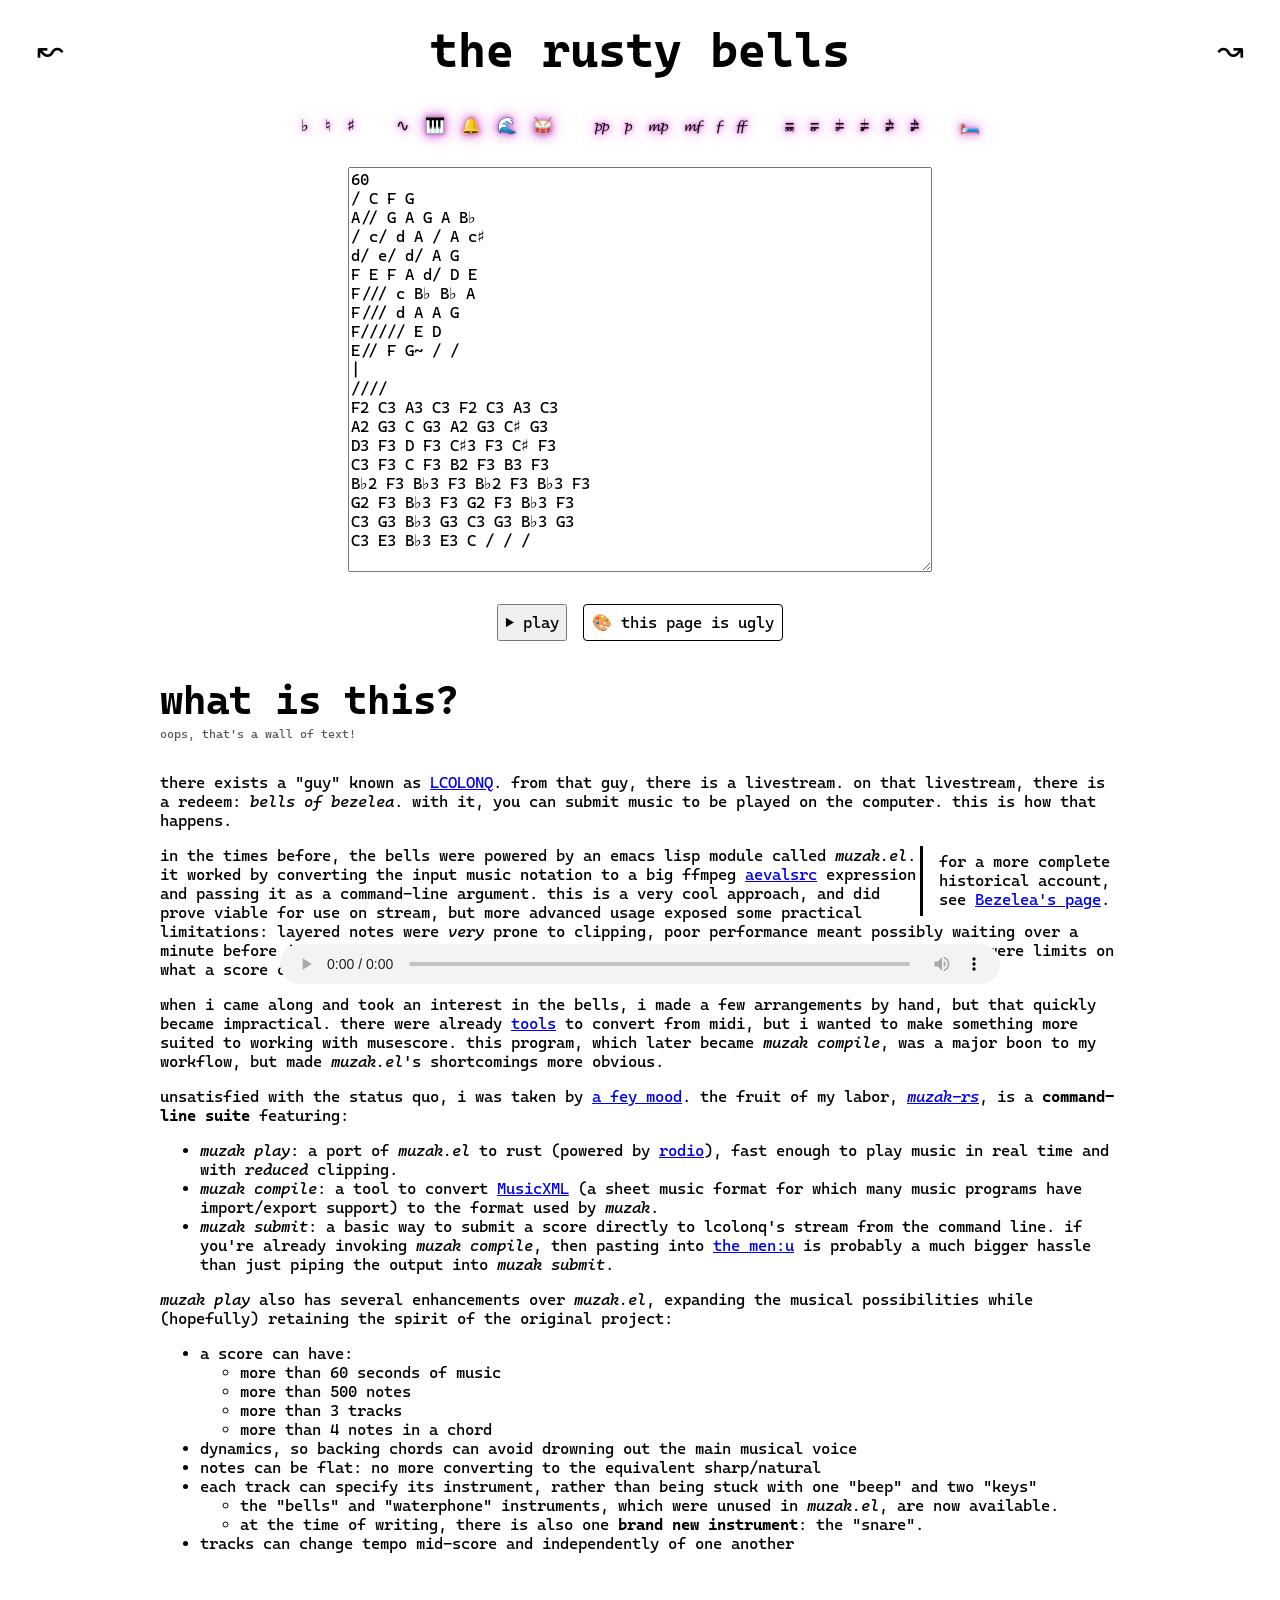
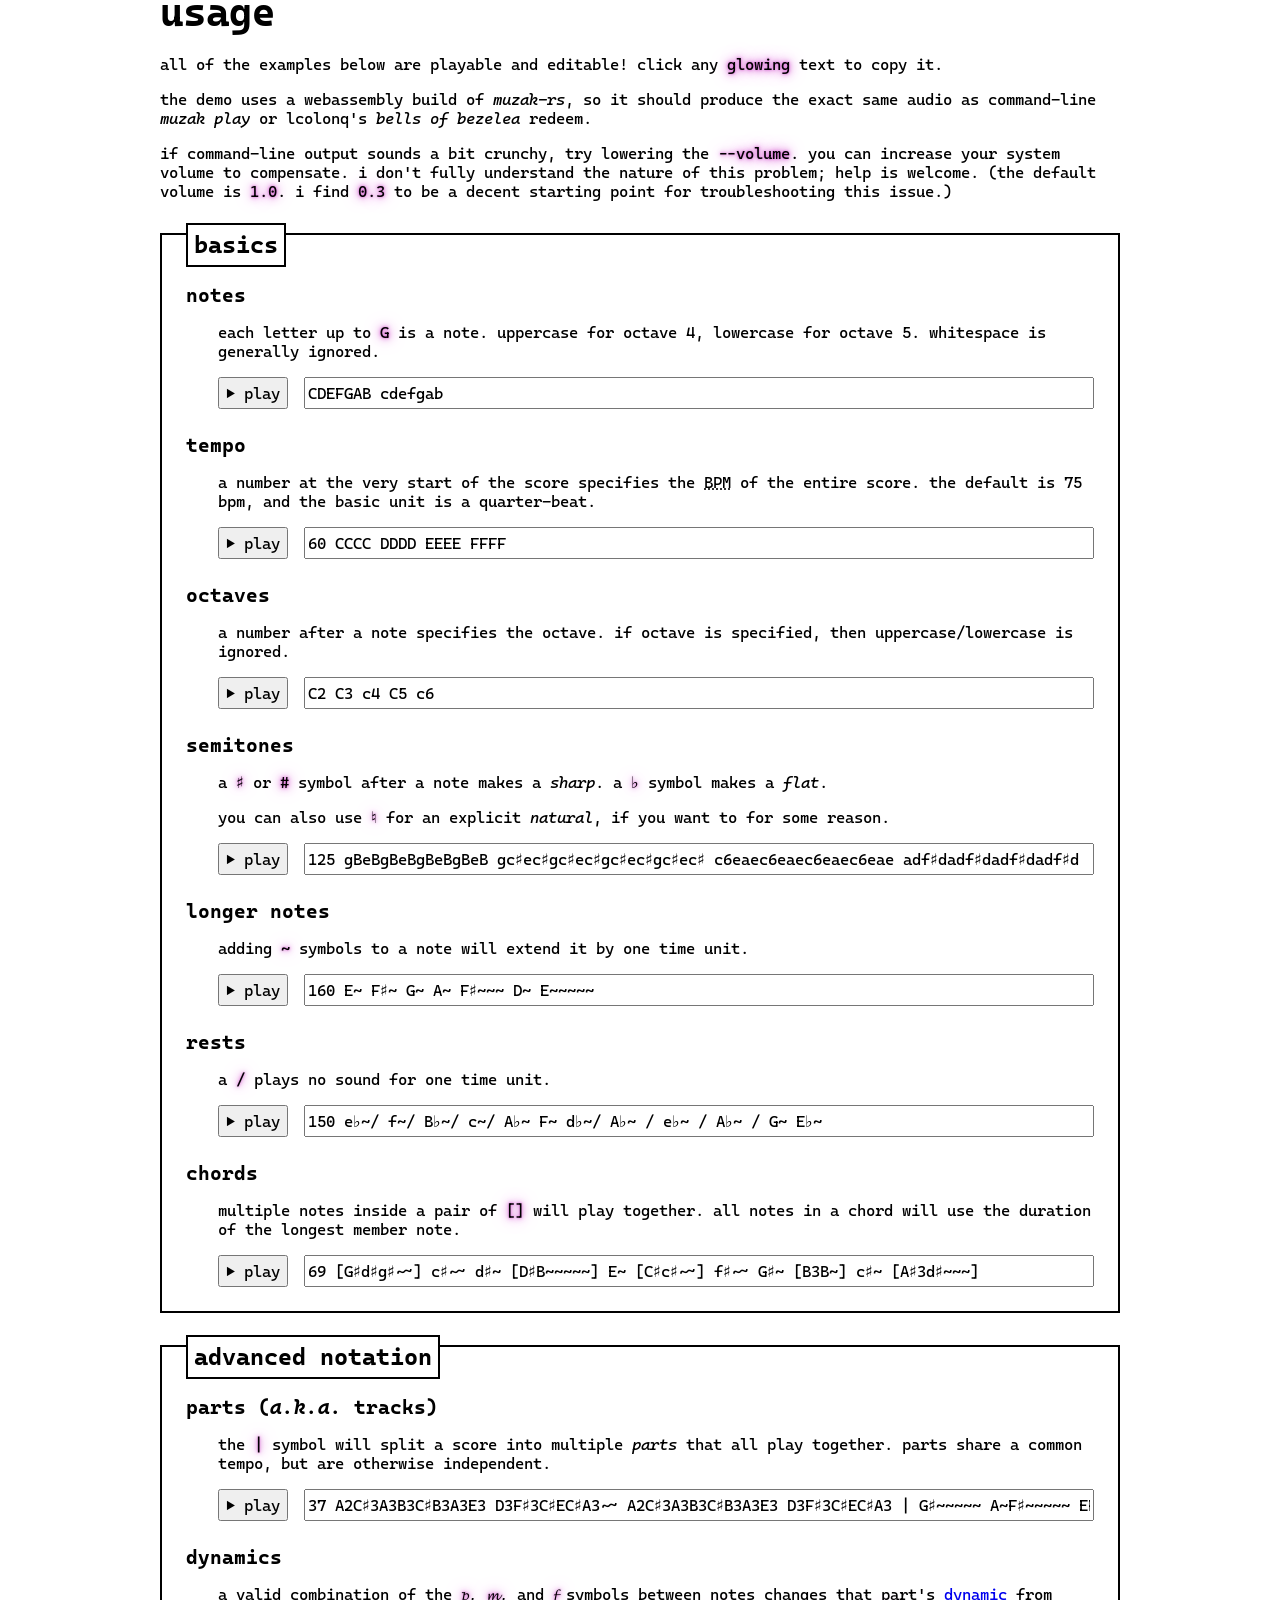
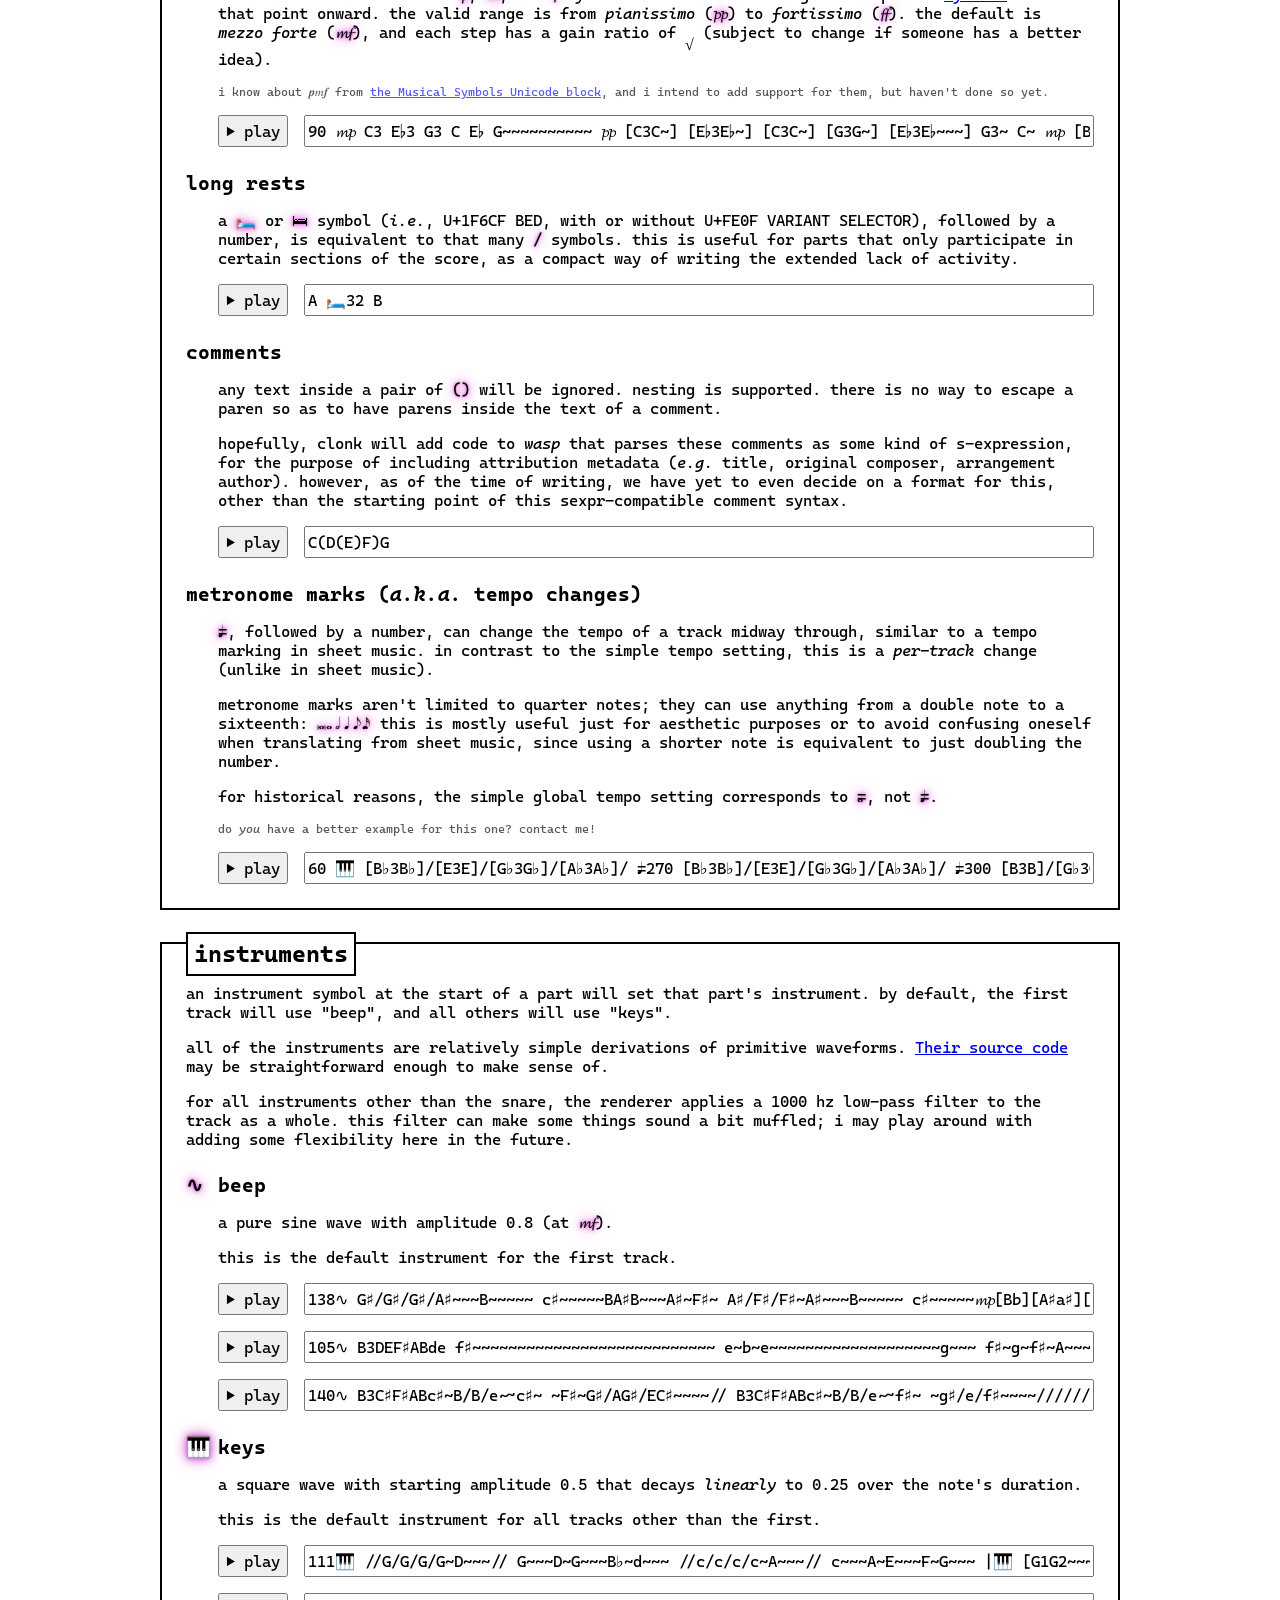
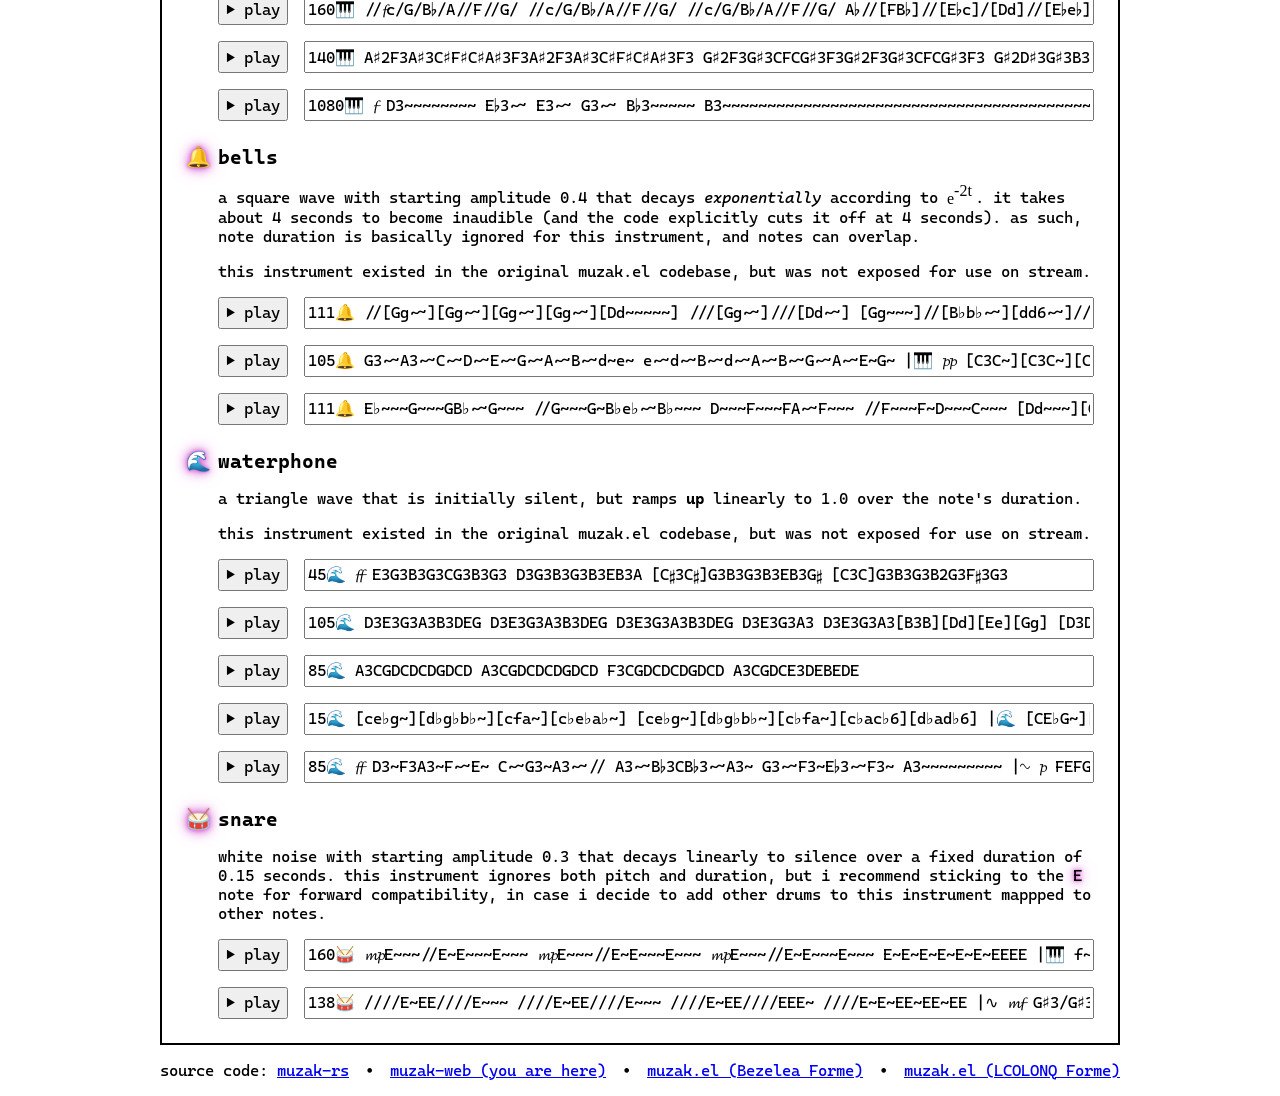
==== commit 22fd8eed: "add anchor links" ====
--- a/index.html
+++ b/index.html
@@ -139,10 +139,16 @@
           <option value="monospace"></option>
         </datalist>
       </label>
+
+      <label class="interactive">
+        Size:
+        <input type="number" id="sizebox" value="16" min="4" oninput="updateFontSize(this.value)" />
+        px
+      </label>
     </div>
 
     <section>
-      <h2>What is this?</h2>
+      <h2 id="what-is-this">What is this?</h2>
       <small>Oops, that's a wall of text!</small>
 
       <p>
@@ -232,7 +238,7 @@
     </section>
 
     <section>
-      <h2>Usage</h2>
+      <h2 id="usage">Usage</h2>
 
       <p class="interactive">
         All of the examples below are playable and editable!
@@ -257,10 +263,10 @@
       </p>
 
       <section>
-        <h3>Basics</h3>
-
-        <section>
-          <h4>Notes</h4>
+        <h3 id="basics">Basics</h3>
+
+        <section>
+          <h4 id="notes">Notes</h4>
           <p>
             Each letter up to <mark>G</mark> is a note.
             Uppercase for octave 4, lowercase for octave 5.
@@ -270,7 +276,7 @@
         </section>
 
         <section>
-          <h4>Tempo</h4>
+          <h4 id="tempo">Tempo</h4>
           <p>
             A number at the very start of the score specifies the <abbr title="beats per minute">BPM</abbr> of the entire score.
             The default is 75 BPM, and the basic unit is a quarter-beat.
@@ -279,7 +285,7 @@
         </section>
 
         <section>
-          <h4>Octaves</h4>
+          <h4 id="octaves">Octaves</h4>
           <p>
             A number after a note specifies the octave.
             If octave is specified, then uppercase/lowercase is ignored.
@@ -288,7 +294,7 @@
         </section>
 
         <section>
-          <h4>Semitones</h4>
+          <h4 id="semitones">Semitones</h4>
           <p>
             A <mark>♯</mark> or <mark>#</mark> symbol after a note makes a <i>sharp</i>.
             A <mark>♭</mark> symbol makes a <i>flat</i>.
@@ -307,7 +313,7 @@
         </section>
 
         <section>
-          <h4>Longer Notes</h4>
+          <h4 id="long-notes">Longer Notes</h4>
           <p>
             Adding <mark>~</mark> symbols to a note will extend it by one time unit.
           </p>
@@ -316,7 +322,7 @@
         </section>
 
         <section>
-          <h4>Rests</h4>
+          <h4 id="rests">Rests</h4>
           <p>
             A <mark>/</mark> plays no sound for one time unit.
           </p>
@@ -329,7 +335,7 @@
         </section>
 
         <section>
-          <h4>Chords</h4>
+          <h4 id="chords">Chords</h4>
           <p>
             Multiple notes inside a pair of <mark>[]</mark> will play together.
             All notes in a chord will use the duration of the longest member note.
@@ -346,10 +352,10 @@
       </section>
 
       <section>
-        <h3>Advanced Notation</h3>
-
-        <section>
-          <h4>Parts (<i>a.k.a.</i> Tracks)</h4>
+        <h3 id="advanced-notation">Advanced Notation</h3>
+
+        <section>
+          <h4 id="parts">Parts (<i>a.k.a.</i> Tracks)</h4>
           <p>
             The <mark>|</mark> symbol will split a score into multiple <i>parts</i> that all play together.
             Parts share a common tempo, but are otherwise independent.
@@ -367,10 +373,10 @@
         </section>
 
         <section>
-          <h4>Dynamics</h4>
+          <h4 id="dynamics">Dynamics</h4>
           <p>
             A valid combination of the <mark>𝓹</mark>, <mark>𝓶</mark>, and <mark>𝓯</mark> symbols between notes
-            changes that part's <a href="https://en.wikipedia.org/wiki/Musical_Symbols_(Unicode_block)">dynamic</a> from that point onward.
+            changes that part's <a href="https://en.wikipedia.org/wiki/Dynamics_(music)">dynamic</a> from that point onward.
             The valid range is from <i>pianissimo</i> (<mark>𝓹𝓹</mark>) to <i>fortissimo</i> (<mark>𝓯𝓯</mark>).
             The default is <i>mezzo forte</i> (<mark>𝓶𝓯</mark>), and each step has a gain ratio of <math><msqrt>2</msqrt></math>
             (subject to change if someone has a better idea).
@@ -395,7 +401,7 @@
         </section>
 
         <section>
-          <h4>Long Rests</h4>
+          <h4 id="long-rests">Long Rests</h4>
           <p>
             A <mark>🛏️</mark> or <mark>🛏</mark> symbol (<i>i.e.</i>, <samp>U+1F6CF BED</samp>, with or without <samp>U+FE0F VARIANT SELECTOR</samp>),
             followed by a number, is equivalent to that many <mark>/</mark> symbols.
@@ -407,7 +413,7 @@
         </section>
 
         <section>
-          <h4>Comments</h4>
+          <h4 id="comments">Comments</h4>
           <p>
             Any text inside a pair of <mark>()</mark> will be ignored.
             Nesting is supported.
@@ -424,7 +430,7 @@
         </section>
 
         <section>
-          <h4>Metronome Marks (<i>a.k.a.</i> Tempo Changes)</h4>
+          <h4 id="metronome-marks">Metronome Marks (<i>a.k.a.</i> Tempo Changes)</h4>
           <p>
             <mark>𝅘𝅥=</mark>, followed by a number, can change the tempo of a track midway through,
             similar to a tempo marking in sheet music.
@@ -478,7 +484,7 @@
       </section>
 
       <section>
-        <h3>Instruments</h3>
+        <h3 id="instruments">Instruments</h3>
         <p>
           An instrument symbol at the start of a part will set that part's instrument.
           By default, the first track will use "beep", and all others will use "keys".
@@ -494,7 +500,7 @@
         </p>
 
         <section>
-          <h4><mark>∿</mark>Beep</h4>
+          <h4 id="beep"><mark>∿</mark>Beep</h4>
           <p>
             A pure sine wave with amplitude 0.8 (at <mark>𝓶𝓯</mark>).
           </p>
@@ -529,7 +535,7 @@
         </section>
 
         <section>
-          <h4><mark>🎹</mark>Keys</h4>
+          <h4 id="keys"><mark>🎹</mark>Keys</h4>
           <p>
             A square wave with starting amplitude 0.5 that decays
             <em>linearly</em> to 0.25 over the note's duration.
@@ -601,7 +607,7 @@
         </section>
 
         <section>
-          <h4><mark>🔔</mark>Bells</h4>
+          <h4 id="bells"><mark>🔔</mark>Bells</h4>
           <p>
             A square wave with starting amplitude 0.4 that decays <em>exponentially</em> according to
             <math>
@@ -662,7 +668,7 @@
         </section>
 
         <section>
-          <h4><mark>🌊</mark>Waterphone</h4>
+          <h4 id="waterphone"><mark>🌊</mark>Waterphone</h4>
           <p>
             A triangle wave that is initially silent,
             but ramps <strong>up</strong> linearly to 1.0 over the note's duration.
@@ -725,7 +731,7 @@
         </section>
 
         <section>
-          <h4><mark>🥁</mark>Snare</h4>
+          <h4 id="snare"><mark>🥁</mark>Snare</h4>
           <p>
             White noise with starting amplitude 0.3 that decays linearly to silence over a fixed duration of 0.15 seconds.
             This instrument ignores both pitch and duration,
--- a/screen.css
+++ b/screen.css
@@ -15,6 +15,11 @@
   font-family: "Cascadia Code", monospace, sans-serif;
   font-size: 16px;
   color-scheme: light dark;
+  scroll-behavior: smooth;
+
+  --target-border: light-dark(steelblue, moccasin);
+  --target-highlight: color-mix(in srgb, var(--target-border) 40%, transparent);
+  --glow: orchid;
 
   &:has(#theme-dark:checked) {
     color-scheme: only dark;
@@ -30,6 +35,32 @@
 
   &:has(#show-visual-settings:not(:checked)) #visual-settings {
     display: none;
+  }
+}
+
+h1, h2, h3, h4, h5, h6 {
+  scroll-margin: 2.5rem;
+
+  > a {
+    text-transform: inherit;
+    text-decoration: none;
+    color: inherit;
+
+    &:hover {
+      text-decoration: underline;
+
+      &::after {
+        content: '#';
+        font-size: max(0.5em, 0.875rem);
+        text-decoration: none;
+        vertical-align: middle;
+        width: 0;
+        position: relative;
+        left: 0.7831em;
+        display: inline-block;
+        box-sizing: border-box;
+      }
+    }
   }
 }
 
@@ -105,7 +136,6 @@
   cursor: pointer;
   background: none;
   color: inherit;
-  --glow: orchid;
   text-shadow:
     0 0 2px var(--glow),
     0 0 4px var(--glow),
@@ -148,6 +178,11 @@
 
   h2 {
     margin-block: 0.5em;
+
+    &:target > a {
+      outline: 2px solid var(--target-highlight);
+      outline-offset: 4px;
+    }
   }
 
   h2 + small {
@@ -157,10 +192,14 @@
 }
 
 section:has(> h3:first-child) {
-  border: 1px solid ButtonBorder;
+  border: 2px solid ButtonBorder;
   position: relative;
   padding: 1.5em;
   margin-block: 2em 0;
+
+  &:has(> h3:target) {
+    border-color: var(--target-border);
+  }
 
   h3 {
     font-size: 1.5rem;
@@ -178,6 +217,11 @@
 
   flex-wrap: wrap;
   row-gap: 0.5em;
+
+  &:has(> h4:target) {
+    outline: 2px solid var(--target-highlight);
+    outline-offset: 6px;
+  }
   
   h4 {
     font-size: 1.25rem;
@@ -329,18 +373,29 @@
   }
 }
 
+input[type="checkbox"] {
+  width: 0.875em;
+  height: 0.875em;
+}
+
 #visual-settings {
   border: 1px solid ButtonBorder;
   padding: 1em;
   display: flex;
   align-items: center;
-
-  input[type="text"] {
+  font-size: clamp(16px, 1em, 80px);
+
+  input[type="text"], input[type="number"] {
     background: none;
     border: none;
     outline: none;
     border-bottom: 2px solid ButtonBorder;
-    height: 1rem;
-    font-size: 0.8rem;
-  }
-}
+    height: 1em;
+    font-size: 0.8em;
+  }
+
+  input[type="number"] {
+    width: 4em;
+    text-align: end;
+  }
+}
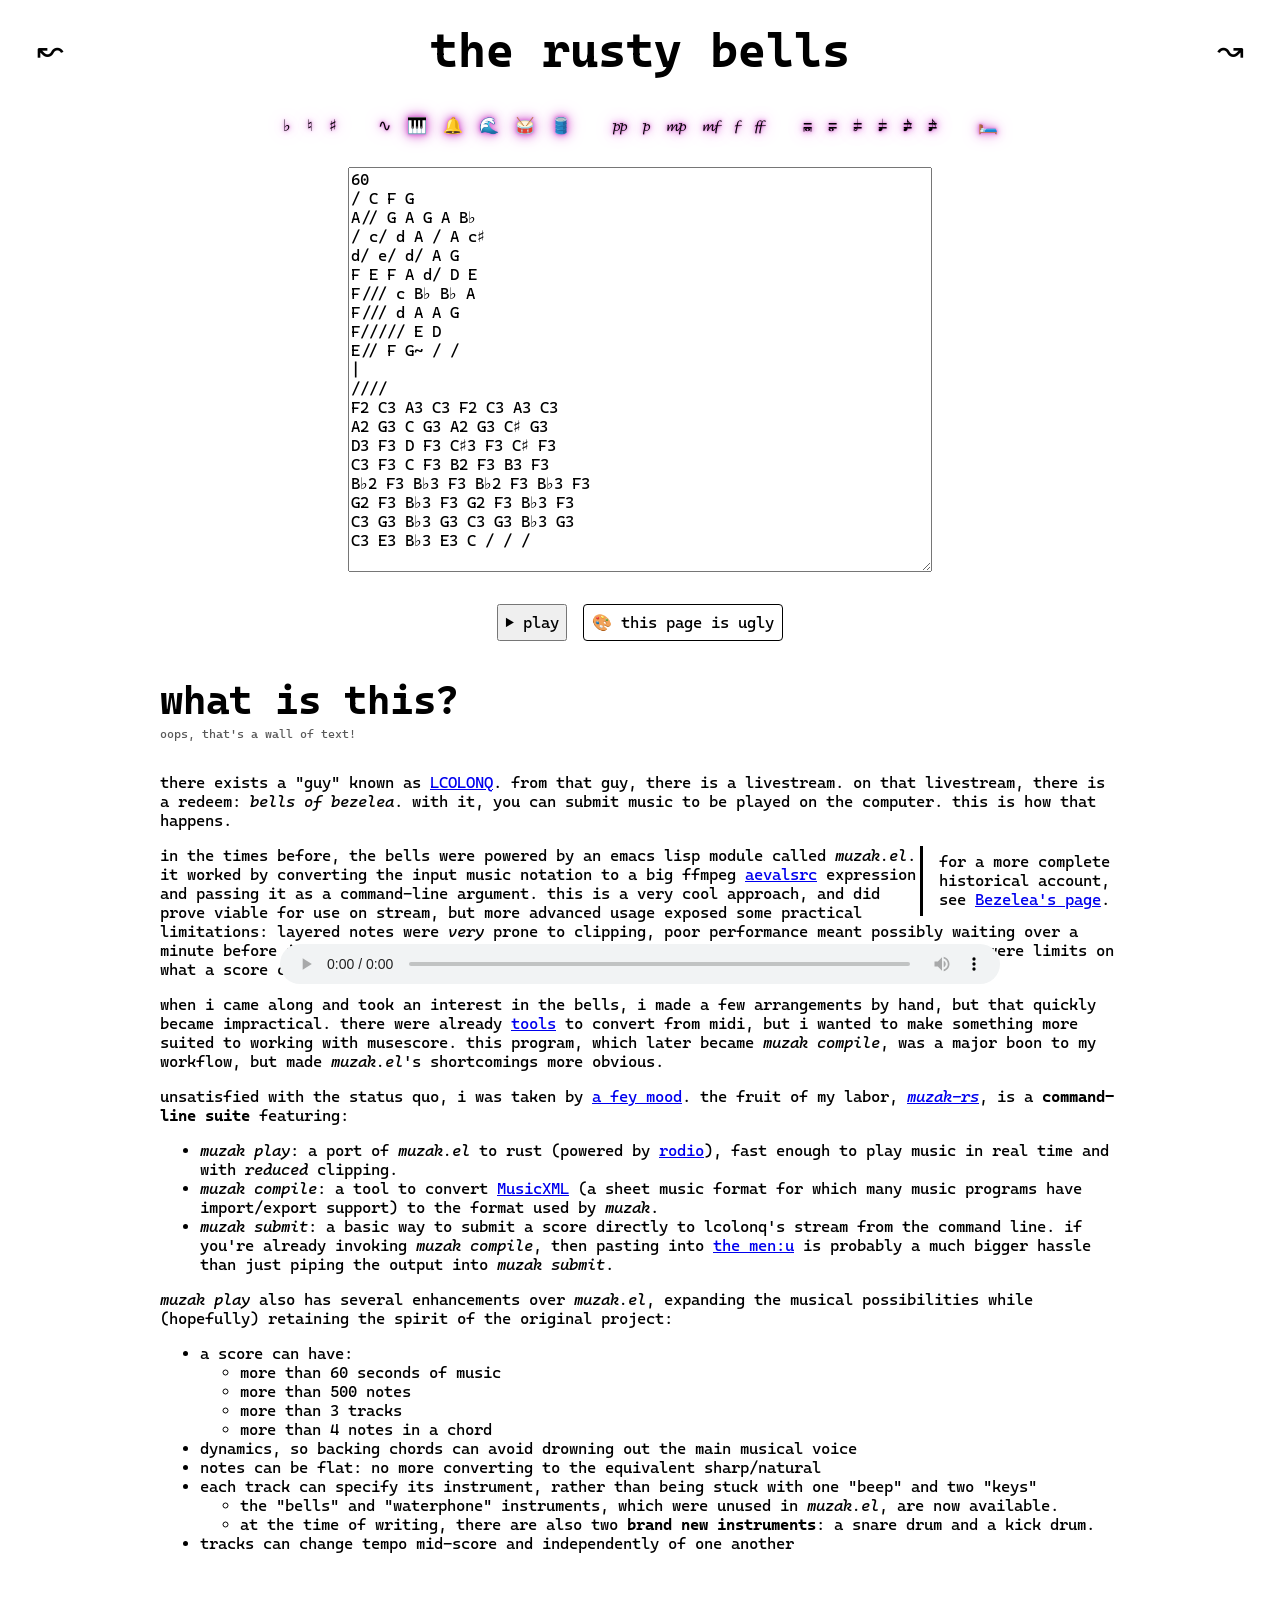
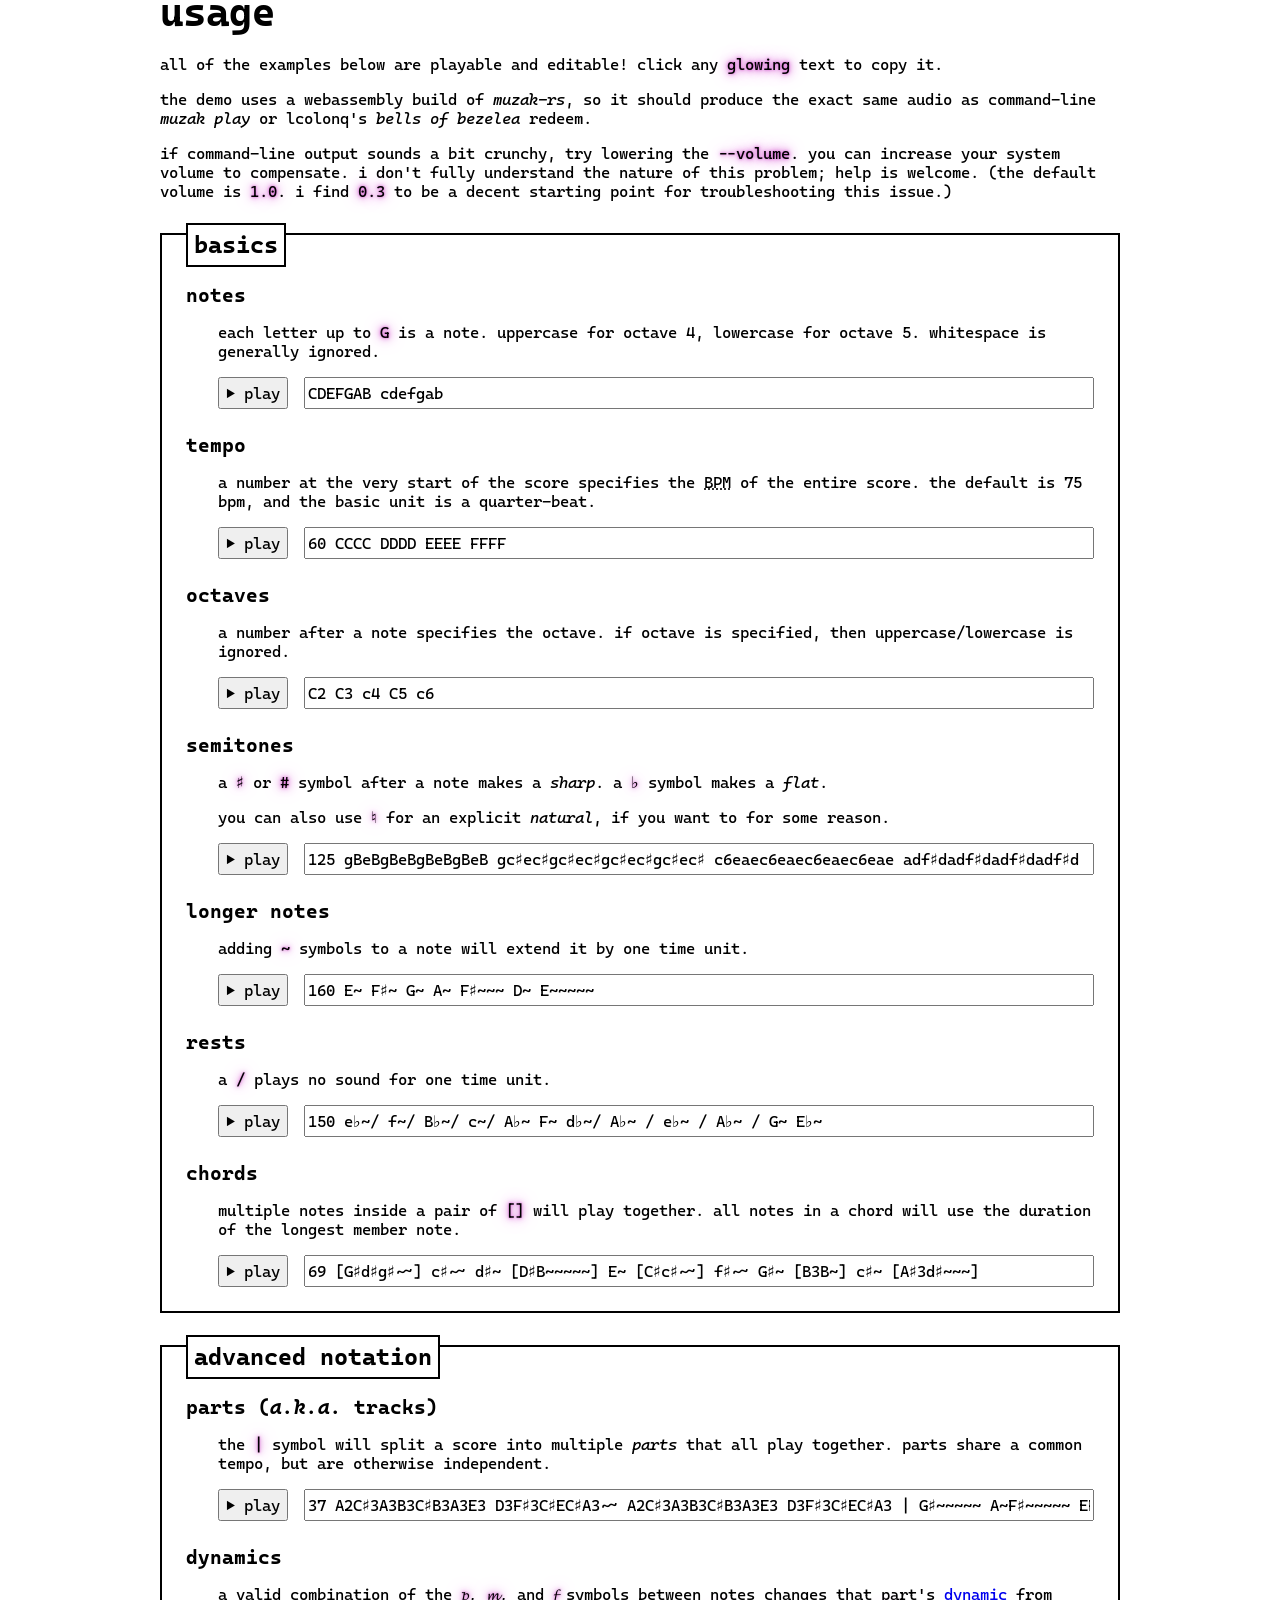
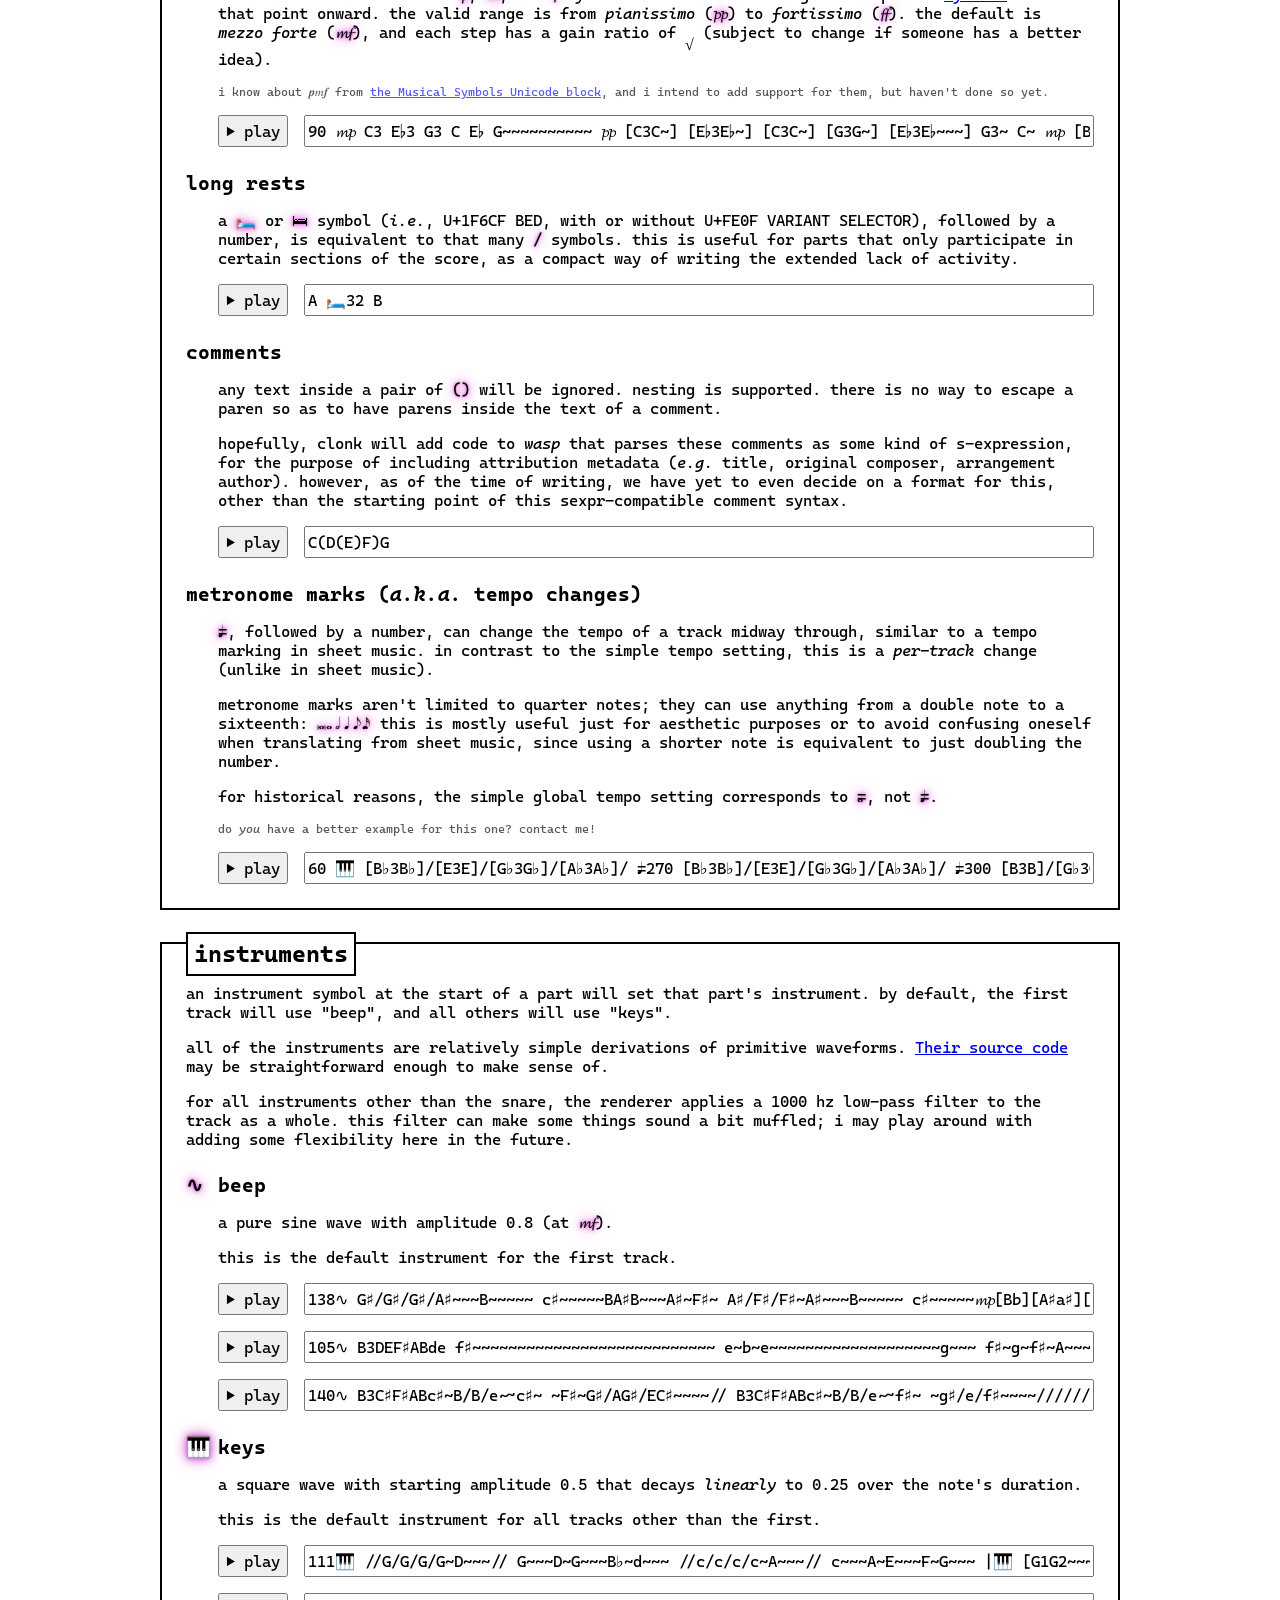
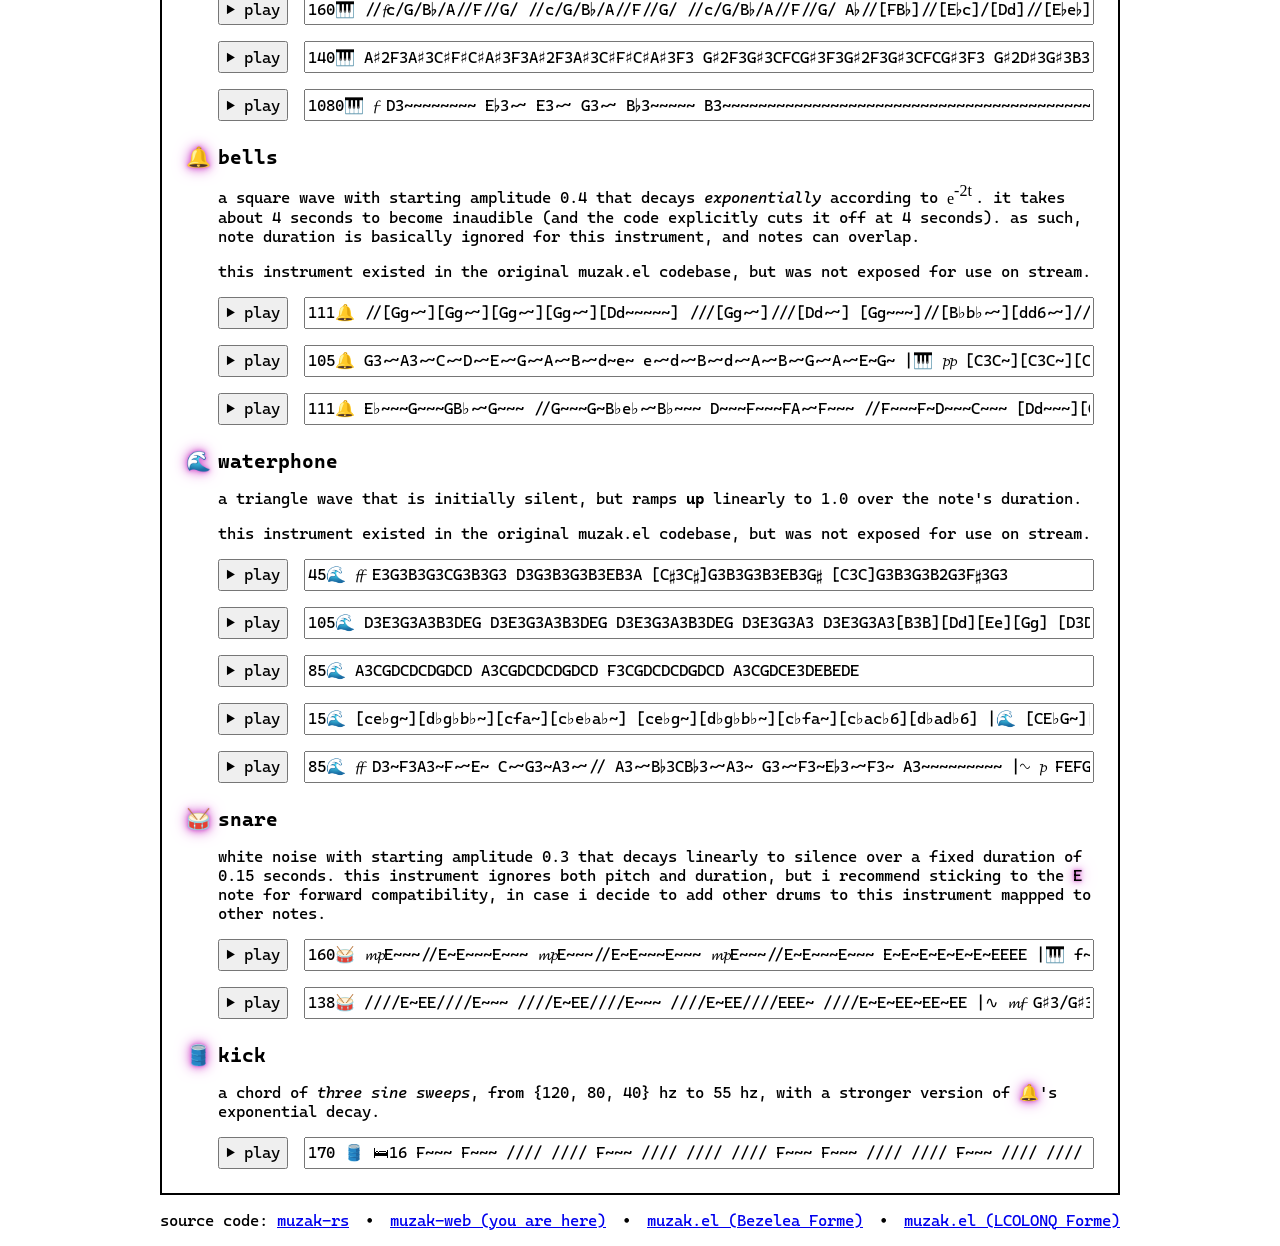
==== commit 0967982a: "update docs for muzak 2.4" ====
--- a/index.html
+++ b/index.html
@@ -60,6 +60,7 @@
       <mark>🔔</mark>
       <mark>🌊</mark>
       <mark>🥁</mark>
+      <mark>🛢️</mark>
       &nbsp;
       <mark>𝓹𝓹</mark>
       <mark>𝓹</mark>
@@ -228,7 +229,7 @@
                 are now available.
               </li>
               <li>
-                At the time of writing, there is also one <strong>brand new instrument</strong>: the "snare".
+                At the time of writing, there are also two <strong>brand new instruments</strong>: a snare drum and a kick drum.
               </li>
             </ul>
           </li>
@@ -779,6 +780,106 @@
             E2/E3B2E2/E3B2E2/E3B2E2/E3B2
           </code>
         </section>
+
+        <section>
+          <h4 id="kick"><mark>🛢️</mark>Kick</h4>
+          <p>
+            A chord of <em>three sine sweeps</em>, from {120, 80, 40} Hz to 55 Hz,
+            with a stronger version of <mark>🔔</mark>'s exponential decay.
+          </p>
+          <!-- Lonely Rolling Star -->
+          <code>
+            170
+            🛢️
+            🛏16
+            F~~~ F~~~ //// ////
+            F~~~ //// //// ////
+            F~~~ F~~~ //// ////
+            F~~~ //// //// ////
+            F~~~ F~~~ //// ////
+            F~~~ //// //// ////
+            F~~~ F~~~ //// // F~
+            // F~ //// F~ F~ ////
+            F~~~ //// F~~~ ////
+            F~~~ // F~~~ F~ ////
+            F~~~ //// F~~~ ////
+            F~~~ // F~~~ F~ ////
+            F~~~ //// F~~~ ////
+            F~~~ // F~~~ F~ ////
+            F~~~ //// F~~~ ////
+            F~~~ // F~~~ // F~~~
+            |
+            🥁
+            //// // c c c~ c~ c~~~
+            //// //// c~~~ ////
+            //// //// c~~~ ////
+            //// //// c~~~ ////
+            //// //// c~~~ ////
+            //// //// c~~~ ////
+            //// //// c~~~ ////
+            //// //// c~~~ // //
+            // // c~~~ // // c~~~
+            //// c~~~ //// c~~~
+            //// c~ //// // c~~~
+            //// c~~~ //// c~~~
+            //// c~ //// // c~~~
+            //// c~~~ //// c~~~
+            //// c~ //// // c~~~
+            //// c~~~ //// c~~~
+            //// c~ //// c~ ////
+            |
+            ∿
+            🛏16
+            //////// // g/ a♭/ b♭~
+            ~~~~ a♭~// g~// e♭/ c~
+            ~~~~~~~~ // g/ a♭/ b♭~
+            ~~~~ a♭~// g~// e♭/ B~
+            ~~~~~~~~ // g/ a♭/ b♭~
+            ~~~~ a♭~// g~// e♭/ B♭~
+            ~~~~~~~~ // F/ E♭/ e♭/
+            c~~~~~~~ g~~~~~~~
+            //////// // g/ a♭/ b♭~
+            ~~~~ a♭~// g~// e♭/ c~
+            ~~~~~~~~ // g/ a♭/ b♭~
+            ~~~~ a♭~// g~// e♭/ B~
+            ~~~~~~~~ // g/ a♭/ b♭~
+            b♭~~~ a♭~// g~// e♭/ B♭~
+            ~~~~~~~~ // F/ E♭/ e♭/
+            c~~~~~~~ g~~~~~~~
+            |
+            🎹
+            🛏16
+            𝓹𝓹 [B♭3E♭G~] // [B♭3E♭G~] // [B♭3E♭G~~~~~] //
+            [B♭3E♭G~] [B♭3E♭G~] // [B♭3E♭G~] // [B♭3E♭G~~~~~]
+            [CE♭G~] // [CE♭G~] // [CE♭G~~~~~] //
+            [CE♭G~] [CE♭G~] // [CE♭G~] // [CE♭G~~~~~]
+            [B3E♭F~] // [B3E♭F~] // [B3E♭F~~~~~] //
+            [B3E♭F~] [B3E♭F~] // [B3E♭F~] // [B3E♭F~~~~~]
+            [B♭3D♭F~] // [B♭3D♭F~] // [B♭3D♭F~~~~~] [B♭3D♭F~]
+            // [G3B♭3E♭~] // [G3B♭3E♭~] // [G3B♭3E♭~] [G3B♭3E♭~~~]
+            [B♭3E♭G~] // [B♭3E♭G~] // [B♭3E♭G~~~~~] //
+            [B♭3E♭G~] [B♭3E♭G~] // [B♭3E♭G~] // [B♭3E♭G~~~~~]
+            [CE♭G~] // [CE♭G~] // [CE♭G~~~~~] //
+            [CE♭G~] [CE♭G~] // [CE♭G~] // [CE♭G~~~~~]
+            [B3E♭F~] // [B3E♭F~] // [B3E♭F~~~~~] //
+            [B3E♭F~] [B3E♭F~] // [B3E♭F~] // [B3E♭F~~~~~]
+            [B♭3D♭F~] // [B♭3D♭F~] // [B♭3D♭F~~~~~] [B♭3D♭F~]
+            // [G3B♭3E♭~] // [G3B♭3E♭~] // [G3B♭3E♭~] [G3B♭3E♭~~~]
+            |
+            🎹
+            🛏112
+            E♭2~// //// E♭2~// ////
+            E♭2~// //// ////////
+            E♭2~// E♭3~// E♭2~// E♭3~//
+            E♭2~// E♭3~ E♭2~ // E♭2~ E♭3~~~
+            A♭2~// A♭3~// A♭2~// A♭3~//
+            A♭2~// A♭3~ A♭2~ // A♭2~ A♭3~~~
+            D♭2~// D♭3~// D♭2~// D♭3~//
+            D♭2~// D♭3~ D♭2~ // D♭2~ D♭3~~~
+            G♭2~// G♭3~// G♭2~// G♭3~//
+            F2~// F3~ G2~ // G3~ A♭2~//
+          </code>
+        </section>
       </section>
     </section>
   </main>
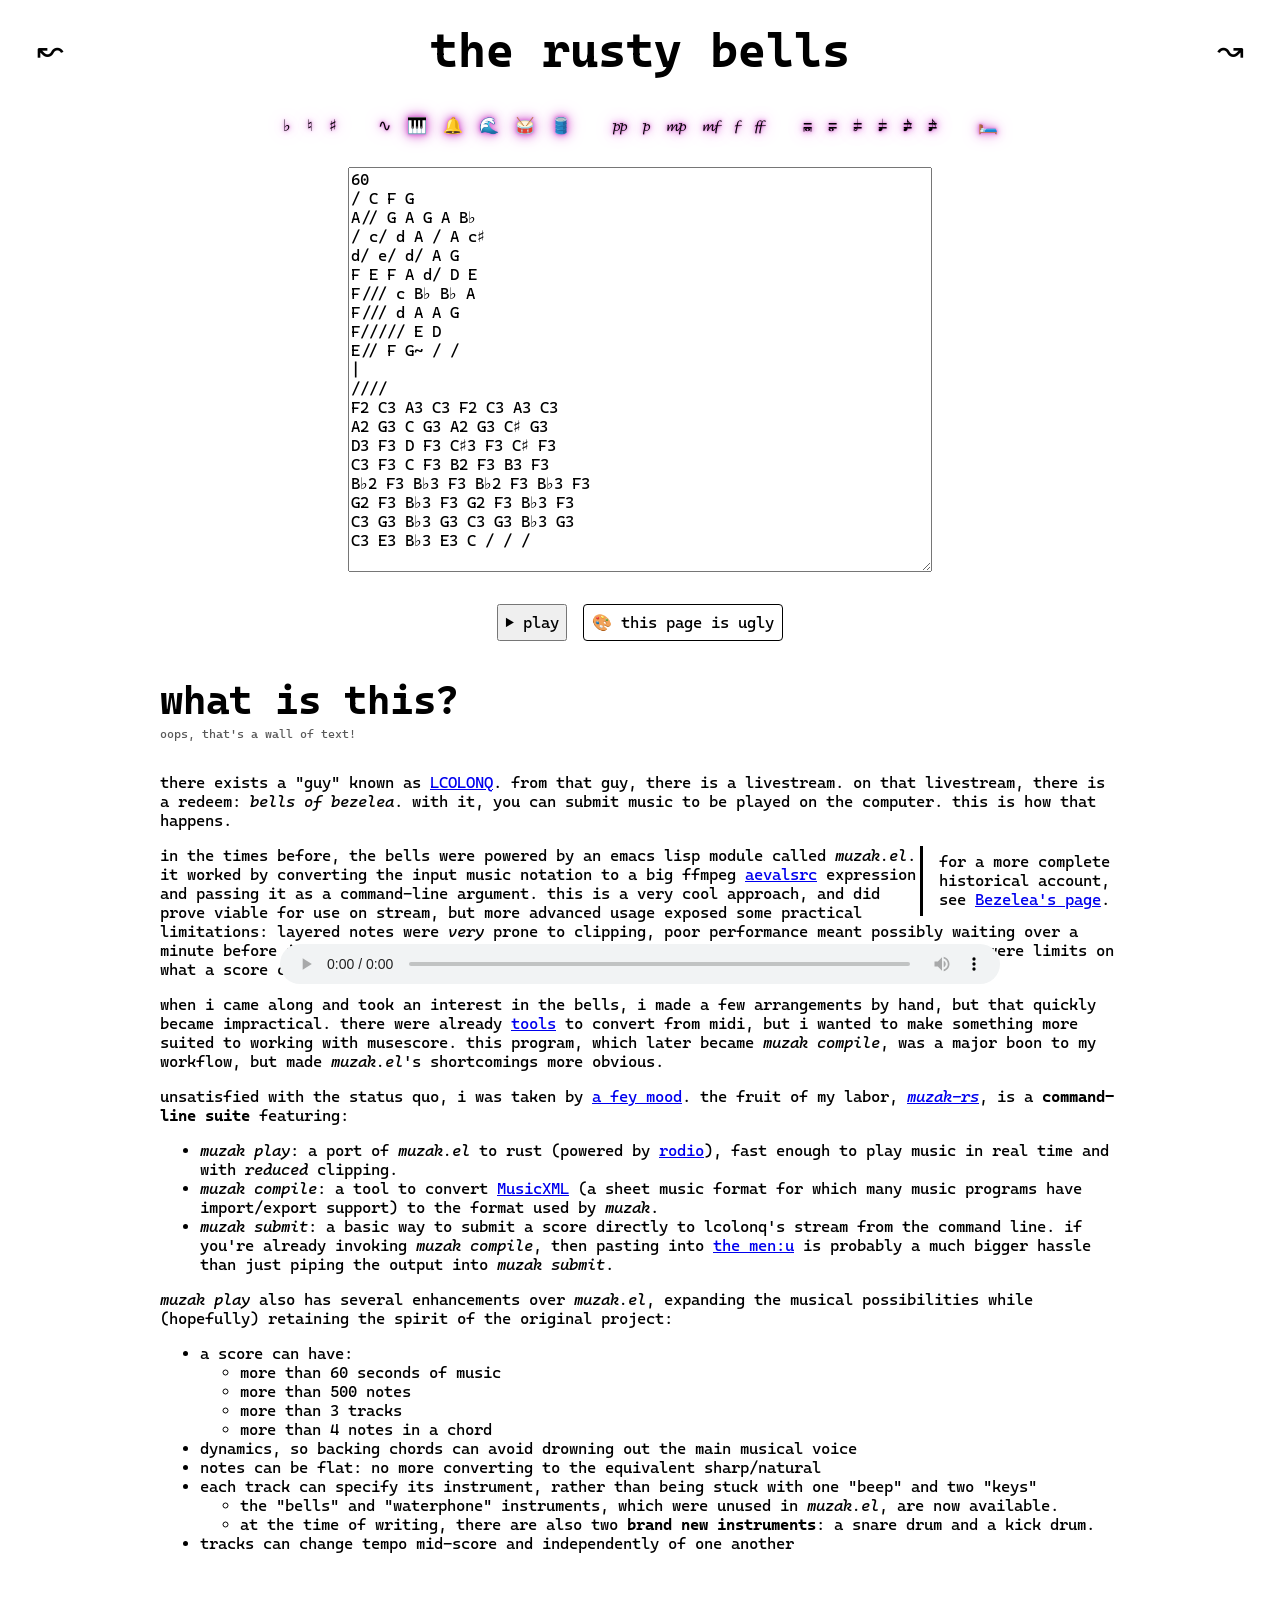
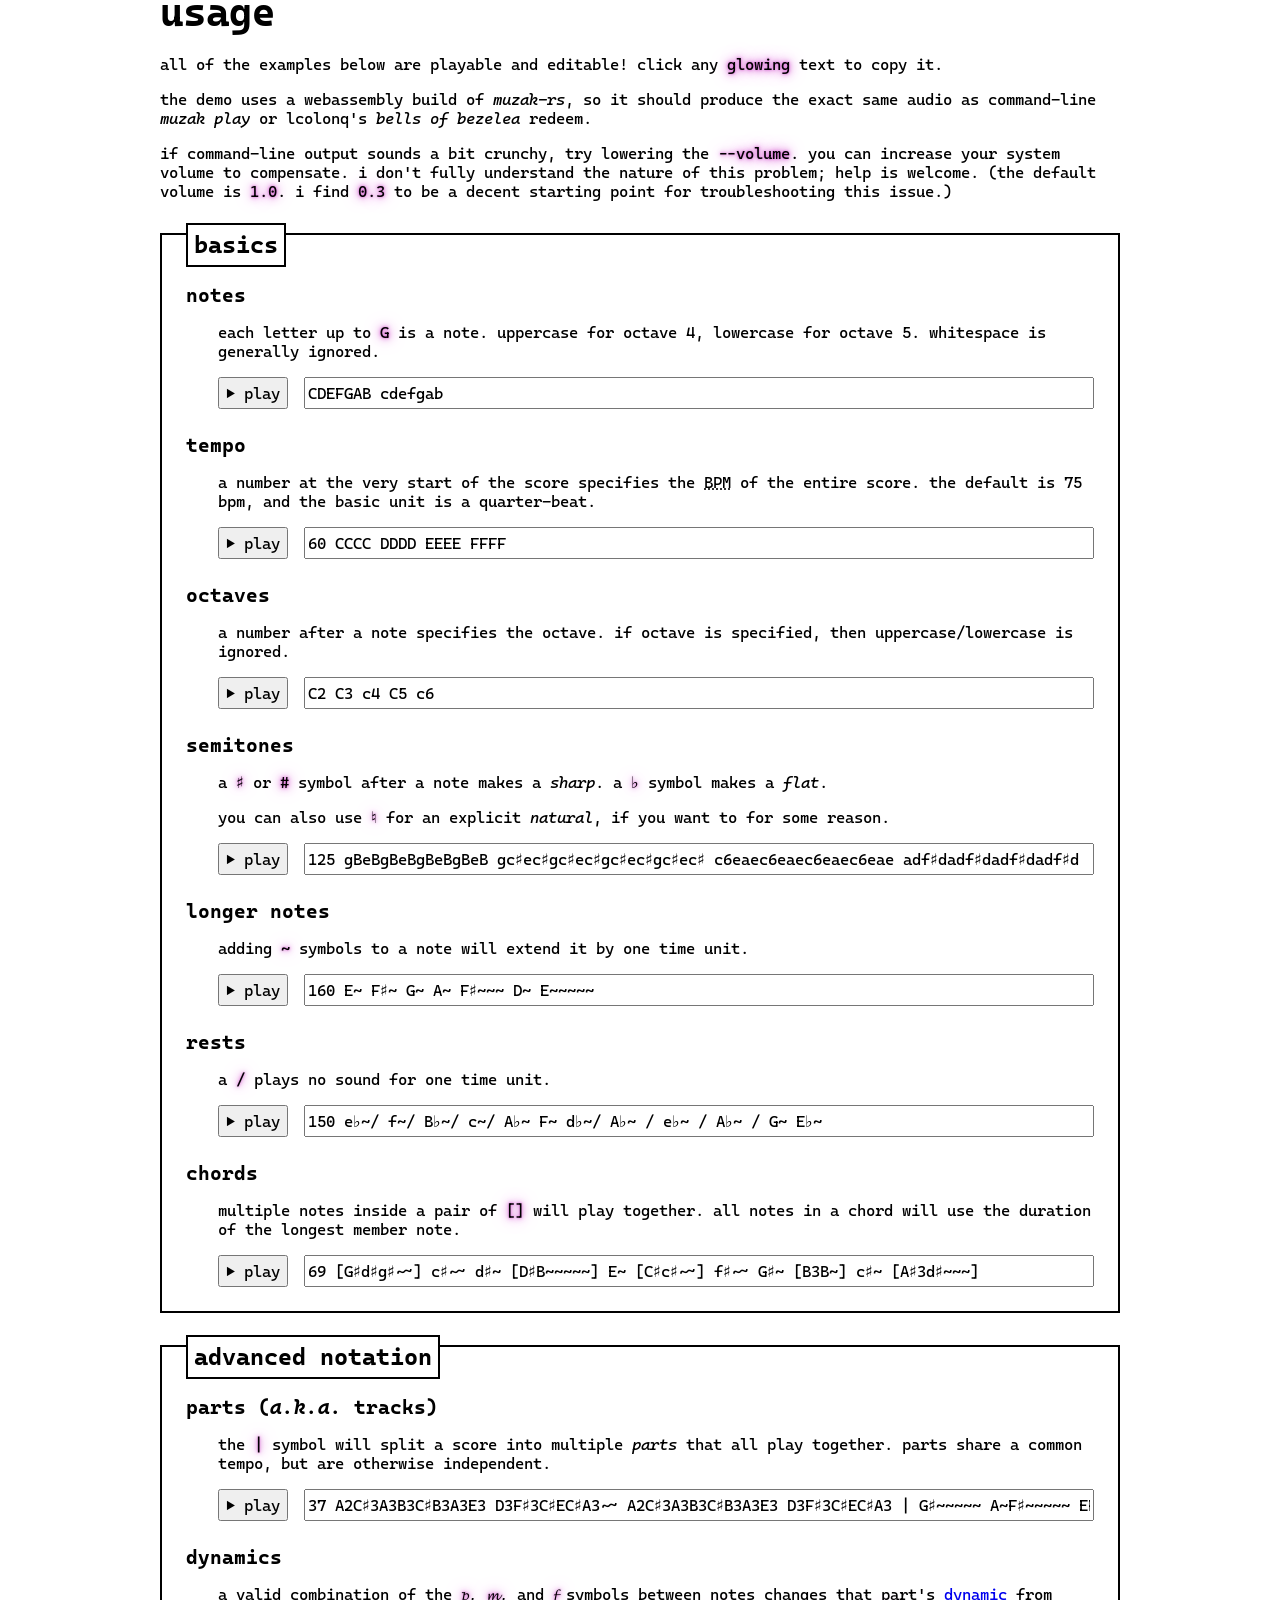
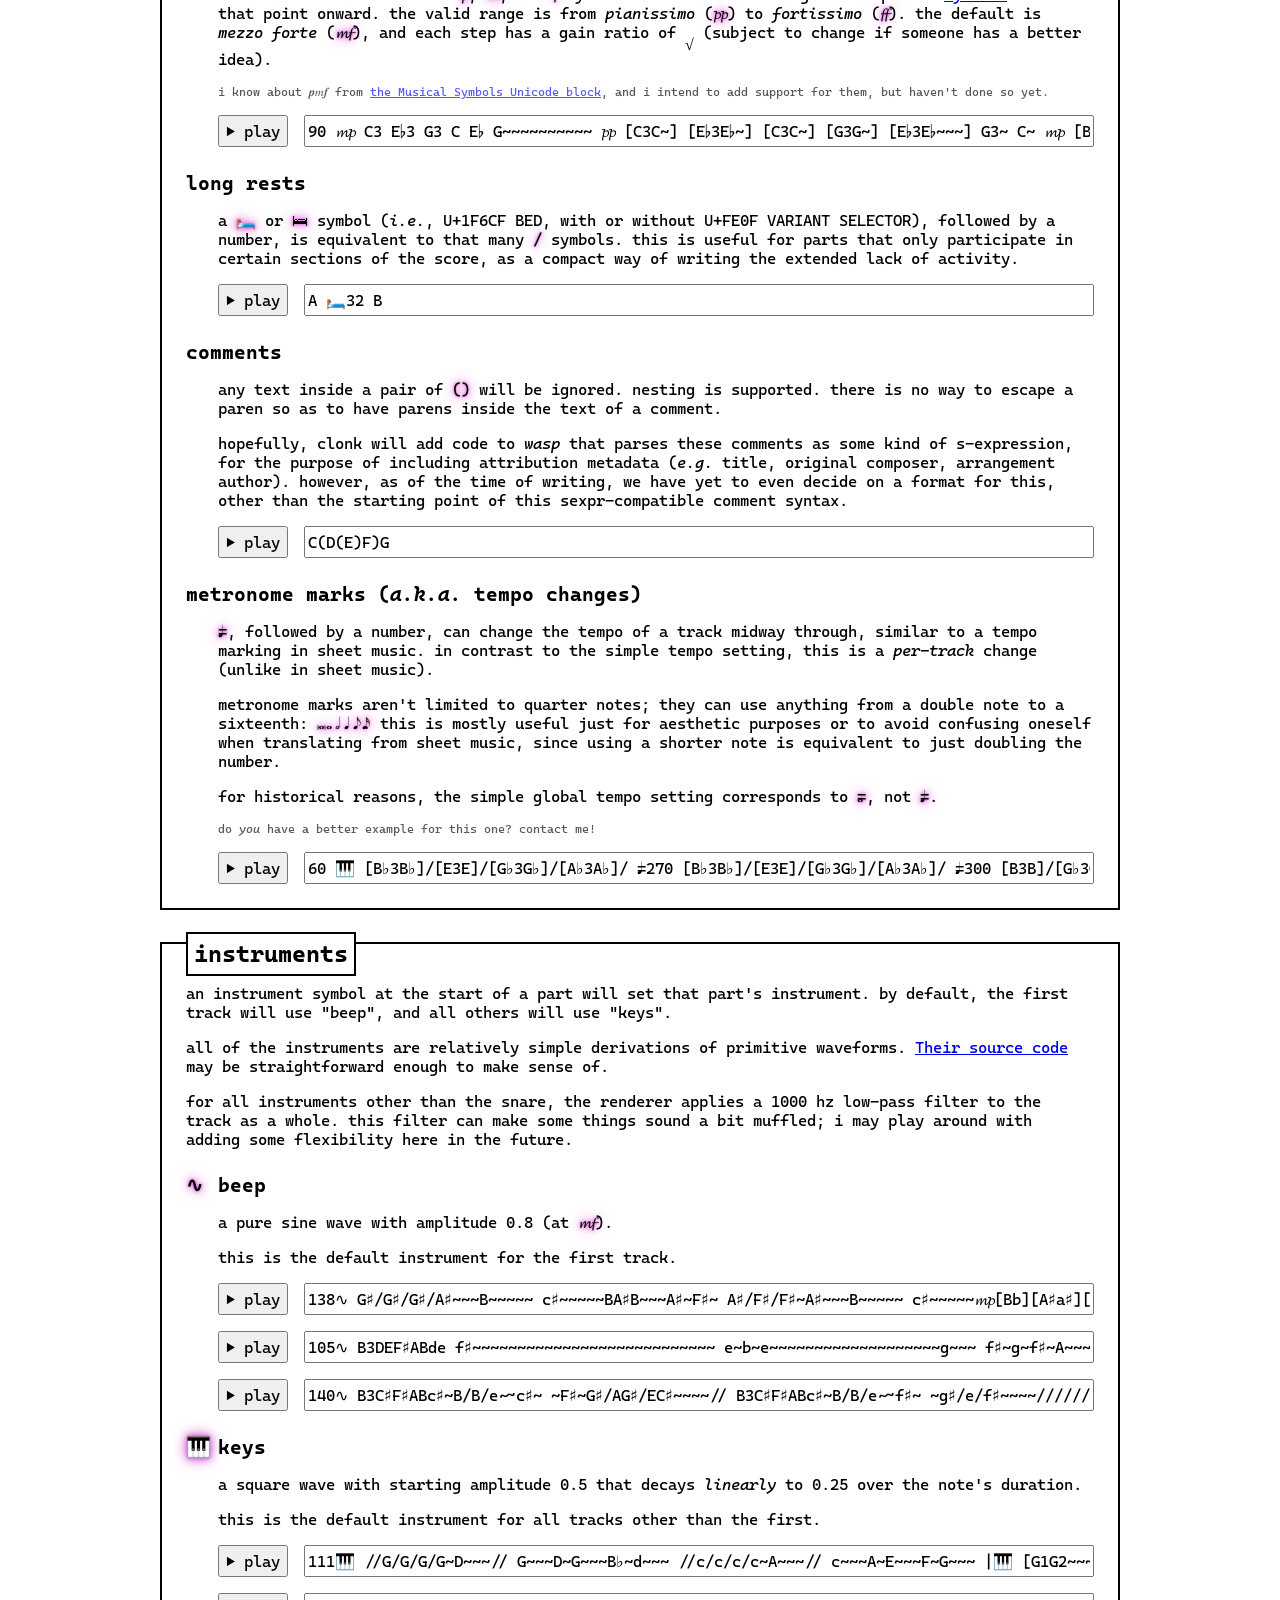
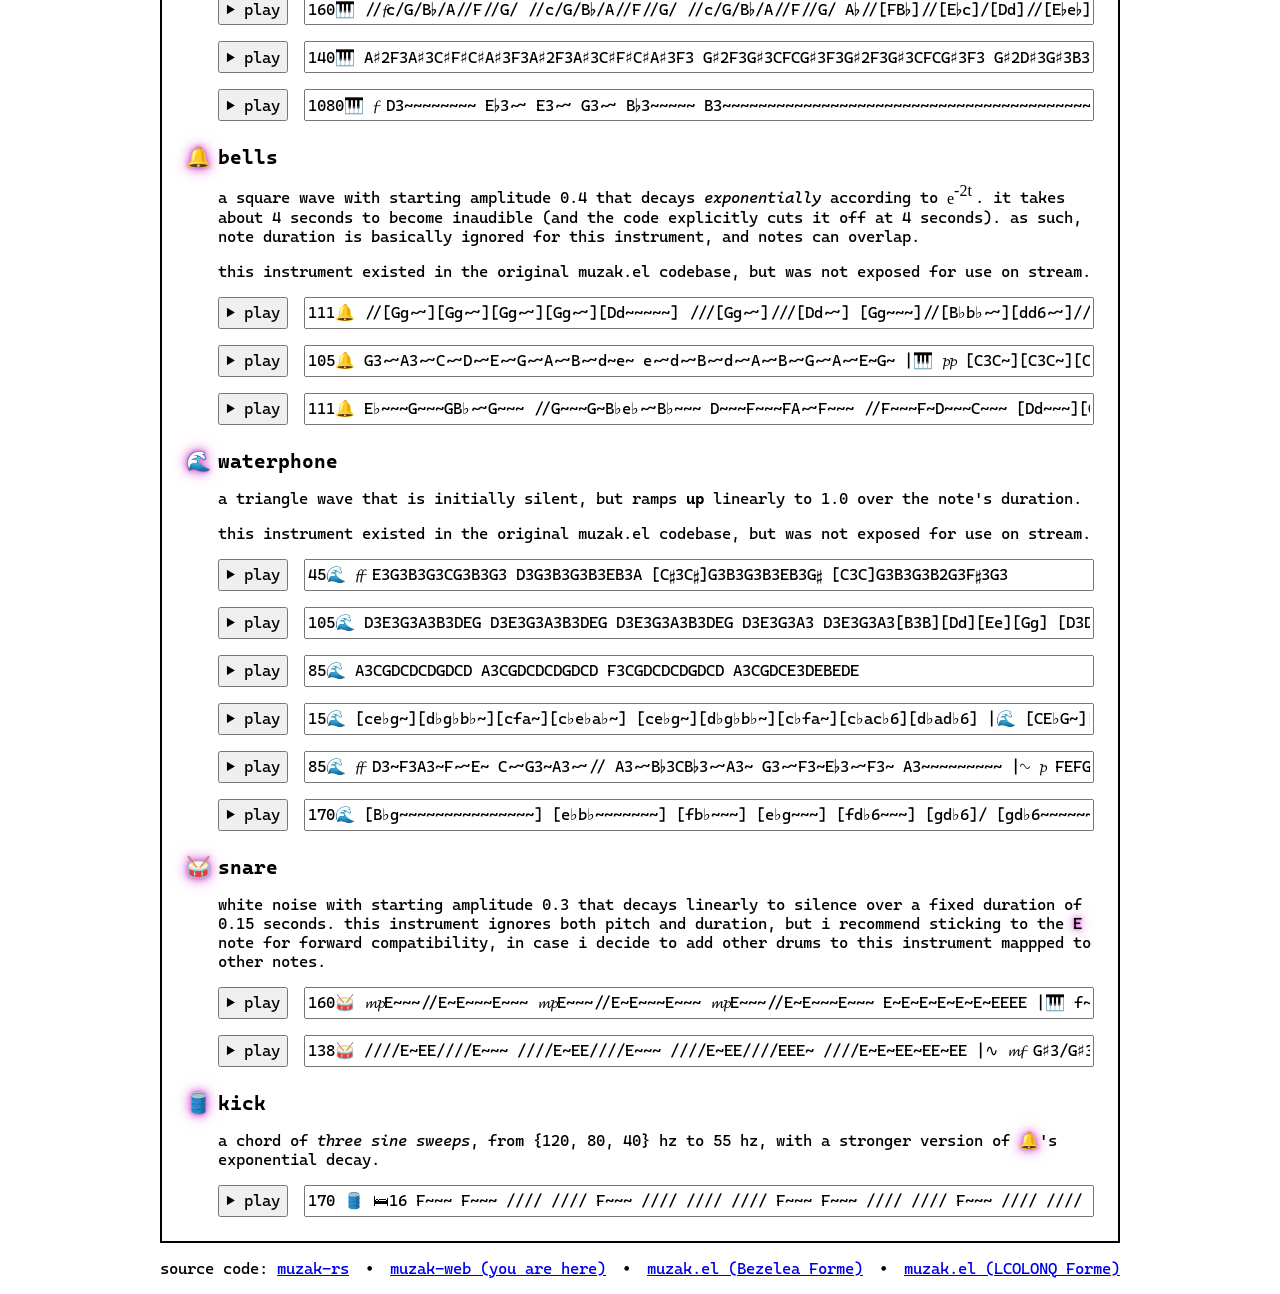
==== commit 15924020: "add another LRS excerpt" ====
--- a/index.html
+++ b/index.html
@@ -103,7 +103,7 @@
     </textarea>
 
     <div role="toolbar">
-      <button onclick="play(score.value)" class="interactive">▶ Play</button>
+      <button onclick="play(score.value, event.target)" class="interactive">▶ Play</button>
       <label class="pseudo-button">
         🎨 This page is ugly
         <input type="checkbox" id="show-visual-settings" class="hidden" />
@@ -728,6 +728,66 @@
             C3G3CDE♭CB♭3C3F3G3
             C3G3CDE♭CB♭3C3F3G3
             D3A3DEFDCD3G3A3
+          </code>
+          <!-- Lonely Rolling Star -->
+          <code>
+            170🌊
+            [B♭g~~~~~~~~~~~~~~~]
+            [e♭b♭~~~~~~~] [fb♭~~~] [e♭g~~~]
+            [fd♭6~~~] [gd♭6]/ [gd♭6~~~~~~~~~~~~~~~~~]
+            🛏8
+            [cg~~~~~~~~~~~~~~~]
+            [e♭g~~~~~~~] [fa♭~~~] [e♭g~~~]
+            [fa♭~~~~~] [gb♭~~~~~~~~~~~]
+            // [gb♭~]// [fa♭~]// ////
+            |
+            ∿
+            𝓹 [B♭g~~~~~~~~~~~~~~~]
+            [e♭b♭~~~~~~~] [fb♭~~~] [e♭g~~~]
+            [fd♭6~~~] [gd♭6]/ [gd♭6~~~~~~~~~~~~~~~~~]
+            🛏8
+            [cg~~~~~~~~~~~~~~~]
+            [e♭g~~~~~~~] [fa♭~~~] [e♭g~~~]
+            [fa♭~~~~~] [gb♭~~~~~~~~~~~]
+            // [gb♭~]// [fa♭~]// ////
+            |
+            🎹
+            𝓹𝓹 [E♭GB♭~~~~~~~~~~~~~~~~~~~~~~~~~~~~~~~]
+            [D♭FB♭d♭~~~~~~~~~~~~~~~~~~~~~]
+            [Gc~] // [GB♭~~~] //
+            [CE♭G~~~~~~~~~~~~~~~~~~~~~~~~~~~~~~~]
+            [B3E♭G~~~~~~~~~~~~~~~~~~~~~~~]
+            [B♭3D♭~~~] [A♭3C♭~~~]
+            |
+            🎹
+            𝓹 E♭2~// E♭3~// E♭2~// E♭3~//
+            E♭2~// E♭3~ E♭2/ // E♭2/ E♭3~~~
+            D♭2~// D♭3~// D♭2~// D♭3~//
+            D♭2~// D♭3~ C2/ // C2~~~~~
+            A♭2~// A♭3~// A♭2~// A♭3~//
+            A♭2~// A♭3~ A♭2/ // A♭2/ A♭3~~~
+            A♭2~// A♭3~// A♭2~// A♭3~//
+            A♭2~// A♭3~ D♭2~ D♭3~ D♭~ B2~ B3~
+            |
+            🛢️
+            𝓹𝓹 F~~~ //// F~~~ ////
+            F~~~ // F~~~ F~ ////
+            F~~~ //// F~~~ ////
+            F~~~ // F~~~ F~ ////
+            F~~~ //// F~~~ ////
+            F~~~ // F~~~ F~ ////
+            F~~~ //// F~~~ ////
+            F~~~ // F~~~ //// //
+            |
+            🥁
+            𝓹𝓹 //// c~~~ //// c~~~
+            //// c~ //// // c~~~
+            //// c~~~ //// c~~~
+            //// c~ //// // c~~~
+            //// c~~~ //// c~~~
+            //// c~ //// // c~~~
+            //// c~~~ //// c~~~
+            //// c~ //// c~~~ //
           </code>
         </section>
 
